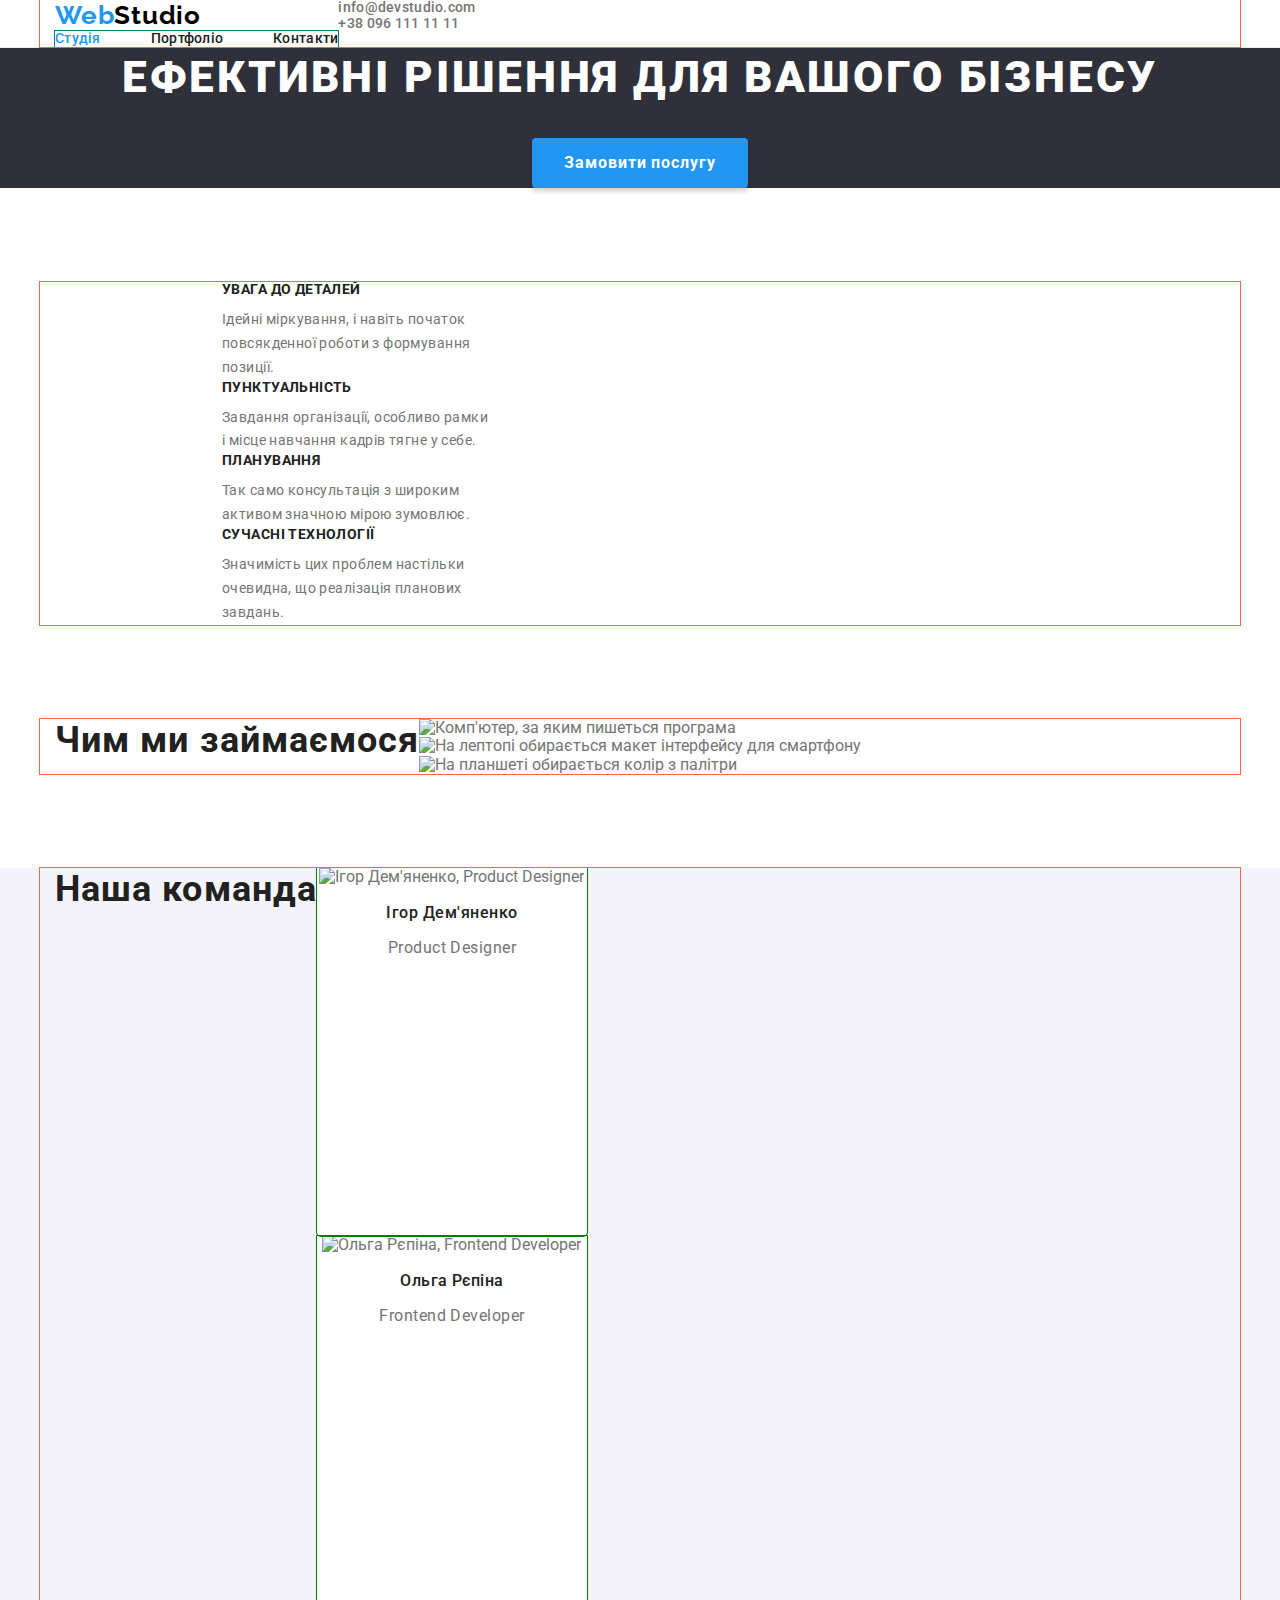
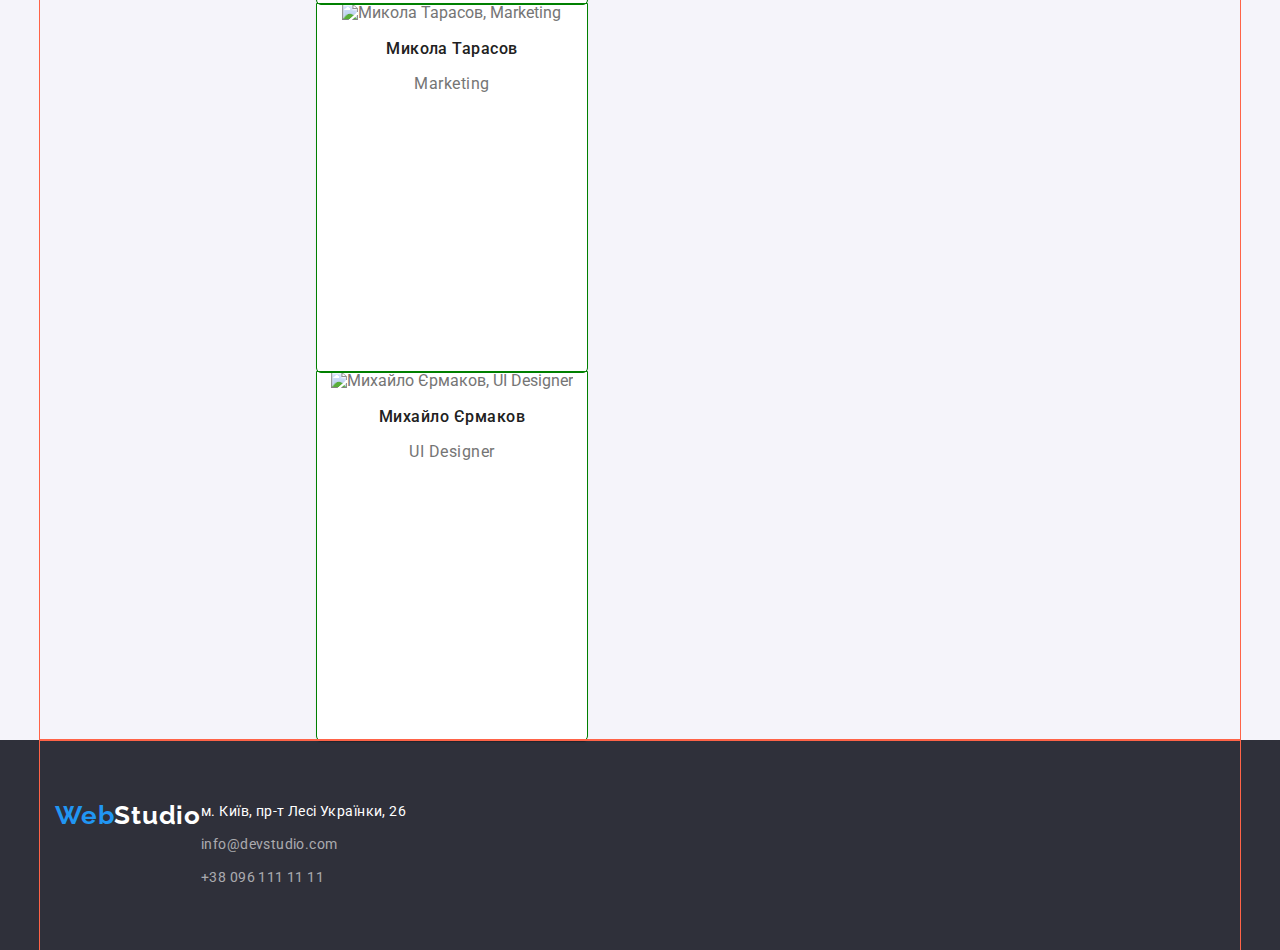
==== index.html @ 44d09bb9 "Block model is finished" ====
<!DOCTYPE html>
<html lang="uk">
<head>
    <meta charset="UTF-8">
    <meta http-equiv="X-UA-Compatible" content="IE=edge">
    <meta name="viewport" content="width=device-width, initial-scale=1.0">
    <title>Document</title>
    <link
        href="https://cdnjs.cloudflare.com/ajax/libs/modern-normalize/1.1.0/modern-normalize.min.css"
        rel="stylesheet"
    >
    <link 
        href="https://fonts.googleapis.com/css2?family=Raleway:wght@700&family=Roboto:wght@400;500;700;900&display=swap"
        rel="stylesheet"
    >
    <link rel="stylesheet" href="./css/styles.css">
</head>
<body class="page">
    <!-- Шапка сайту-->
    <header class="header">
        <div class="container">
            <nav class="site-nav">
                <a href="./index.html" class="logo">
                    <span class="accent">Web</span>Studio
                </a>
                <ul class="site-nav-list">
                    <li class="item"><a href="./index.html" class="link current">Студія</a></li>
                    <li class="item"><a href="./portfolio.html" class="link">Портфоліо</a></li>
                    <li class="item"><a href="" class="link">Контакти</a></li>
                </ul>
            </nav>

            <ul class="contacts-list">
                <li>
                    <a href="mailto:info@devstudio.com"  class="contact-list email">info@devstudio.com</a>
                </li>
                <li>
                    <a href="tel:+380961111111" class="contact-list tel">+38 096 111 11 11</a>
                </li>
            </ul> 
        </div>
    </header>

    <!-- Унікальна інформація -->
    <main>
            <!-- Герой -->
    <section class="hero">
        <h1 class="hero-title">Ефективні рішення для вашого бізнесу</h1>
        <button type="button" class="primary-button">Замовити послугу</button>
    </section>

    <!-- Переваги -->
    <section>
        <div class="container">
            <h2 class="benefit-head">Наші переваги</h2>
            <ul class="benefits-list">
                <li>
                    <h3 class="benefit-title">УВАГА ДО ДЕТАЛЕЙ</h3>
                    <p class="benefit-description">
                    Ідейні міркування, і навіть 
                    початок повсякденної роботи
                    з формування позиції.
                    </p>
                </li>
                <li>
                    <h3 class="benefit-title">ПУНКТУАЛЬНІСТЬ</h3>
                    <p class="benefit-description">
                    Завдання організації, особливо рамки
                    і місце навчання кадрів тягне у себе.
                    </p>
                </li>
                <li>
                    <h3 class="benefit-title">ПЛАНУВАННЯ</h3>
                    <p class="benefit-description">
                    Так само консультація з широким
                    активом значною мірою зумовлює.
                    </p>
                </li>
                <li>
                    <h3 class="benefit-title">СУЧАСНІ ТЕХНОЛОГІЇ</h3>
                    <p class="benefit-description">
                    Значимість цих проблем настільки очевидна,
                    що реалізація планових завдань.
                    </p>
                </li>
            </ul>
        </div>
    </section>

    <!-- Чим ми займаємося -->
    <section>
        <div class="container">
            <h2 class="tasks-head">Чим ми займаємося</h2>
            <ul class="tasks-list">
                <li><img src="./images/trade-1.jpg" alt="Комп'ютер, за яким пишеться програма" width="370" height="294"></li>
                <li><img src="./images/trade-2.jpg" alt="На лептопі обирається макет інтерфейсу для смартфону" width="370" height="294"></li>
                <li><img src="./images/trade-3.jpg" alt="На планшеті обирається колір з палітри" width="370" height="294"></li>
            </ul>
        </div>
    </section>
    
    <!-- Наша команда -->
    <section class="team">
        <div class="container">
                <h2 class="team-head">Наша команда</h2>
            <ul class="employee-list">
                <li class="employee-card">
                    <img src="./images/card-1.jpg" alt="Ігор Дем'яненко, Product Designer" width="270" height="260">
                    <h3 class="employee-name">Ігор Дем'яненко</h3>
                    <p class="position">Product Designer</p>
                </li>
                <li class="employee-card">
                    <img src="./images/card-2.jpg" alt="Ольга Рєпіна, Frontend Developer" width="270" height="260">
                    <h3 class="employee-name">Ольга Рєпіна</h3>
                    <p class="position">Frontend Developer</p>
                </li>
                <li class="employee-card">
                    <img src="./images/card-3.jpg" alt="Микола Тарасов, Marketing" width="270" height="260">
                    <h3 class="employee-name">Микола Тарасов</h3>
                    <p class="position">Marketing</p>
                </li>
                <li class="employee-card">
                    <img src="./images/card-4.jpg" alt="Михайло Єрмаков, UI Designer" width="270" height="260">
                    <h3 class="employee-name">Михайло Єрмаков</h3>
                    <p class="position">UI Designer</p>
                </li>
            </ul>
        </div>
    </section>
    </main>

    <!-- Футер -->
    <footer class="footer">
        <div class="container">
            <a href="./index.html" class="logo-footer">
                <span class="accent">Web</span>Studio
            </a>
            <address>
                <p class="address">м. Київ, пр-т Лесі Українки, 26</p>
                <ul class="contacts-footer-list">
                    <li class="contact-item">
                        <a href="mailto:info@devstudio.com" class="footer-contact">info@devstudio.com</a>
                    </li>
                    <li class="contact-item">
                        <a href="tel:+380961111111" class="footer-contact">+38 096 111 11 11</a>
                    </li>
                </ul>
            </address>
        </div>
    </footer>
</body>
</html>
---- css/styles.css ----
:root {
    --background-primary-color: #F5F5F5;
    --background-secondary-color: #F5F4FA;
    --primary-text-color: #757575;
    --headlines: #212121;
    --accent-color: #2196F3;
    --footer-background-color: #2F303A;
    --header-background-color: #FFFFFF;
    --logo-black-color: #000000;
    --portfolio-border:#EEEEEE;
    --header-border: #ECECEC;
}

.page {
    /* background-color: var(--background-primary-color); */
    background-color: var(--header-background-color);
    color: var(--primary-text-color);
    font-family: 'Roboto', sans-serif;
}

h1,
h2,
ul,
p {
    margin: 0;
    padding-left: 0;
    padding-right: 0;
}

/* CONTAINER */

.container {
    display: flex;

    width: 1200px;
    padding-left: 15px;
    padding-right: 15px;
    outline: 1px solid tomato;
    margin-right: auto;
    margin-left: auto;
    margin-bottom: 94px;
}

.site-nav-list {
    display: flex;
    outline: 1px solid teal;
}

.site-nav-list .item + .item {
    /* outline: 1px solid teal; */
    margin-left: 50px;
}

header > .container,
.team > .container,
footer > .container {
    margin-bottom: 0px;
}

footer > .container {
    padding-top: 60px;
    padding-bottom: 60px;
}

/* Header */

.header {
    background-color: var(--header-background-color);
    border-bottom: 1px solid var(--header-border);
}

.logo {
    font-family: 'Raleway', sans-serif;
    font-weight: 700;
    font-size: 26px;
    line-height: 1.19;
    letter-spacing: 0.03em;
    color: var(--logo-black-color);

    text-decoration: none;

}

.accent {
    color: var(--accent-color);
}

/* Site navigation list */

.site-nav-list {
    font-weight: 500;
    font-size: 14px;
    line-height: 1.14;

    letter-spacing: 0.02em;

    list-style-type: none;
}

.link {
    color: var(--headlines);
    text-decoration: none;
}

.link:hover,
.link:focus,
.link:active {
    color: var(--accent-color);
}

.current {
    color: var(--accent-color);
}


/* Contact list */

.contacts-list {
    font-weight: 500;
    font-size: 14px;
    line-height: 1.14;

    letter-spacing: 0.02em;

    list-style-type: none; 
}

.email {
    color: var(--primary-text-color);
    text-decoration: none;
}

.email:hover,
.email:focus {
    color: var(--accent-color);
}

.tel {
    color: var(--primary-text-color);
    text-decoration: none;
}

.tel:hover,
.tel:focus {
    color: var(--accent-color);
}

/* Герой */

.hero {
    background-color: var(--footer-background-color);
    text-align: center;
    margin-bottom: 94px;
}

.hero-title {
    margin-bottom: 30px;

    font-weight: 900;
    font-size: 44px;
    line-height: 1.36;
    text-align: center;
    letter-spacing: 0.06em;
    text-transform: uppercase;
    color: var(--header-background-color);
}

.primary-button {
    border-radius: 4px;
    padding: 10px 32px;
    min-width: 216px;

    background-color: var(--accent-color);
    box-shadow: 0px 4px 4px rgba(0, 0, 0, 0.15);
    font-family: 'Roboto', sans-serif;
    font-weight: 700;
    font-size: 16px;
    line-height: 1.88;
    text-align: center;
    letter-spacing: 0.06em;
    color: var(--header-background-color);
    border: transparent;
    cursor: pointer;
}

/* Переваги */

.benefit-head {
    color: transparent;
    height: 0;
}

.benefits-list {
    list-style-type: none;
}

.benefit-title {
    width: 270px;
    margin-bottom: 10px;
    margin-top: 0;

    font-weight: 700;
    font-size: 14px;
    line-height: 1.14;
    letter-spacing: 0.03em;
    text-transform: uppercase;
    color: var(--headlines);
}

.benefit-description {
    width: 270px;

    font-size: 14px;
    line-height: 1.71;
    letter-spacing: 0.03em;
}

/* Чим ми займаємося */

.tasks-head {
    font-weight: 700;
    font-size: 36px;
    line-height: 1.17;
    text-align: center;

    letter-spacing: 0.03em;

    color: var(--headlines);
}

.tasks-list {
    list-style-type: none;
}

/* Наша команда */

.team {
    background-color: var(--background-secondary-color);
}

.team-head {
    margin-bottom: 50px;

    font-weight: 700;
    font-size: 36px;
    line-height: 1.17;
    text-align: center;
    letter-spacing: 0.03em;
    color: var(--headlines);
}

.employee-list {
    list-style-type: none;
}

.employee-card {
    width: 270px;
    height: 368px;
    border-radius: 0px 0px 4px 4px;

    background-color: var(--header-background-color);
    box-shadow: 0px 1px 3px rgba(0, 0, 0, 0.12), 0px 1px 1px rgba(0, 0, 0, 0.14), 0px 2px 1px rgba(0, 0, 0, 0.2);
    outline: 1px solid green;
    text-align: center;
}

.employee-name {
    font-weight: 500;
    font-size: 16px;
    line-height: 1.19;
    letter-spacing: 0.03em;
    color: var(--headlines);
}

.position {
    font-size: 16px;
    line-height: 1.19;

    letter-spacing: 0.03em;
}

/* Футер */

.footer {
    /* padding-top: 60px; */

    background-color: var(--footer-background-color);
}

.logo-footer {
    display: inline-block;
    margin-bottom: 20px;


    font-family: 'Raleway', sans-serif;
    font-weight: 700;
    font-size: 26px;
    line-height: 1.19;
    letter-spacing: 0.03em;
    color: var(--header-background-color);
    text-decoration: none;    
}

.address {
    margin-bottom: 9px;

    font-style: normal;
    font-weight: 400;
    font-size: 14px;
    line-height: 1.71;
    letter-spacing: 0.03em;
    color: var(--header-background-color);
}

.contacts-footer-list {
    list-style-type: none;
}

/* .contacts-footer-list:not(the-last-child) {
    margin-bottom: 9px;
} */

.footer-contact {
    font-style: normal;
    font-weight: 400;
    font-size: 14px;
    line-height: 1.71;
    letter-spacing: 0.03em;
    color: rgba(255, 255, 255, 0.6);
    text-decoration: none;
}

.contact-item:not(:last-child){
    /* display: inline-block; */
    margin-bottom: 9px;
}


.footer-contact:hover,
.footer-contact:focus {
    color: var(--accent-color);
}

/* Портфоліо */

.portfolio > .container {
    margin-bottom: 0;
}

.filter-list {
    margin-bottom: 34px;
    list-style-type: none;
}

.secondary-button {
    font-family: 'Roboto', sans-serif;
    font-weight: 500;
    font-size: 16px;
    line-height: 1.63;

    text-align: center;
    letter-spacing: 0.03em;

    background-color: var(--background-secondary-color);
    border: transparent;
    color: var(--headlines);
    cursor: pointer;
}

.secondary-button:hover,
.secondary-button:focus {
    background-color: var(--accent-color);
    color: var(--header-background-color);
}

.portfolio-head {
    color: transparent;
    height: 0;
}

.portfolio-list {
    list-style-type: none;
}

.project-card {
    width: 370px;
    height: 404px;
    border-radius: 0px 0px 4px 4px;
    padding: 0 24px 20px 24px;

    background-color: var(--header-background-color);
    border: 1px solid var(--portfolio-border);
    
}

.project-card > img {
    margin-left: -25px;
}

.project-name {
    margin-top: 20px;

    font-weight: 700;
    font-size: 18px;
    line-height: 2;
    letter-spacing: 0.06em;
    color: var(--headlines);
}

.project-description {
    margin-top: 4px;

    font-size: 16px;
    line-height: 1.88;
    letter-spacing: 0.03em;
    color: var(--primary-text-color);
    }

/* background-primary-color: #F5F5F5 */
/* background-secondary-color: #F5F4FA */
/* primary-text-color: #757575 */
/* headlines: #212121 */
/* accent-color: #2196F3 */
/* footer-background-color: #2F303A */
/* header-background-color: #FFFFFF */
/* logo-black-color:#000000 */
/* portfolio-border:#EEEEEE */
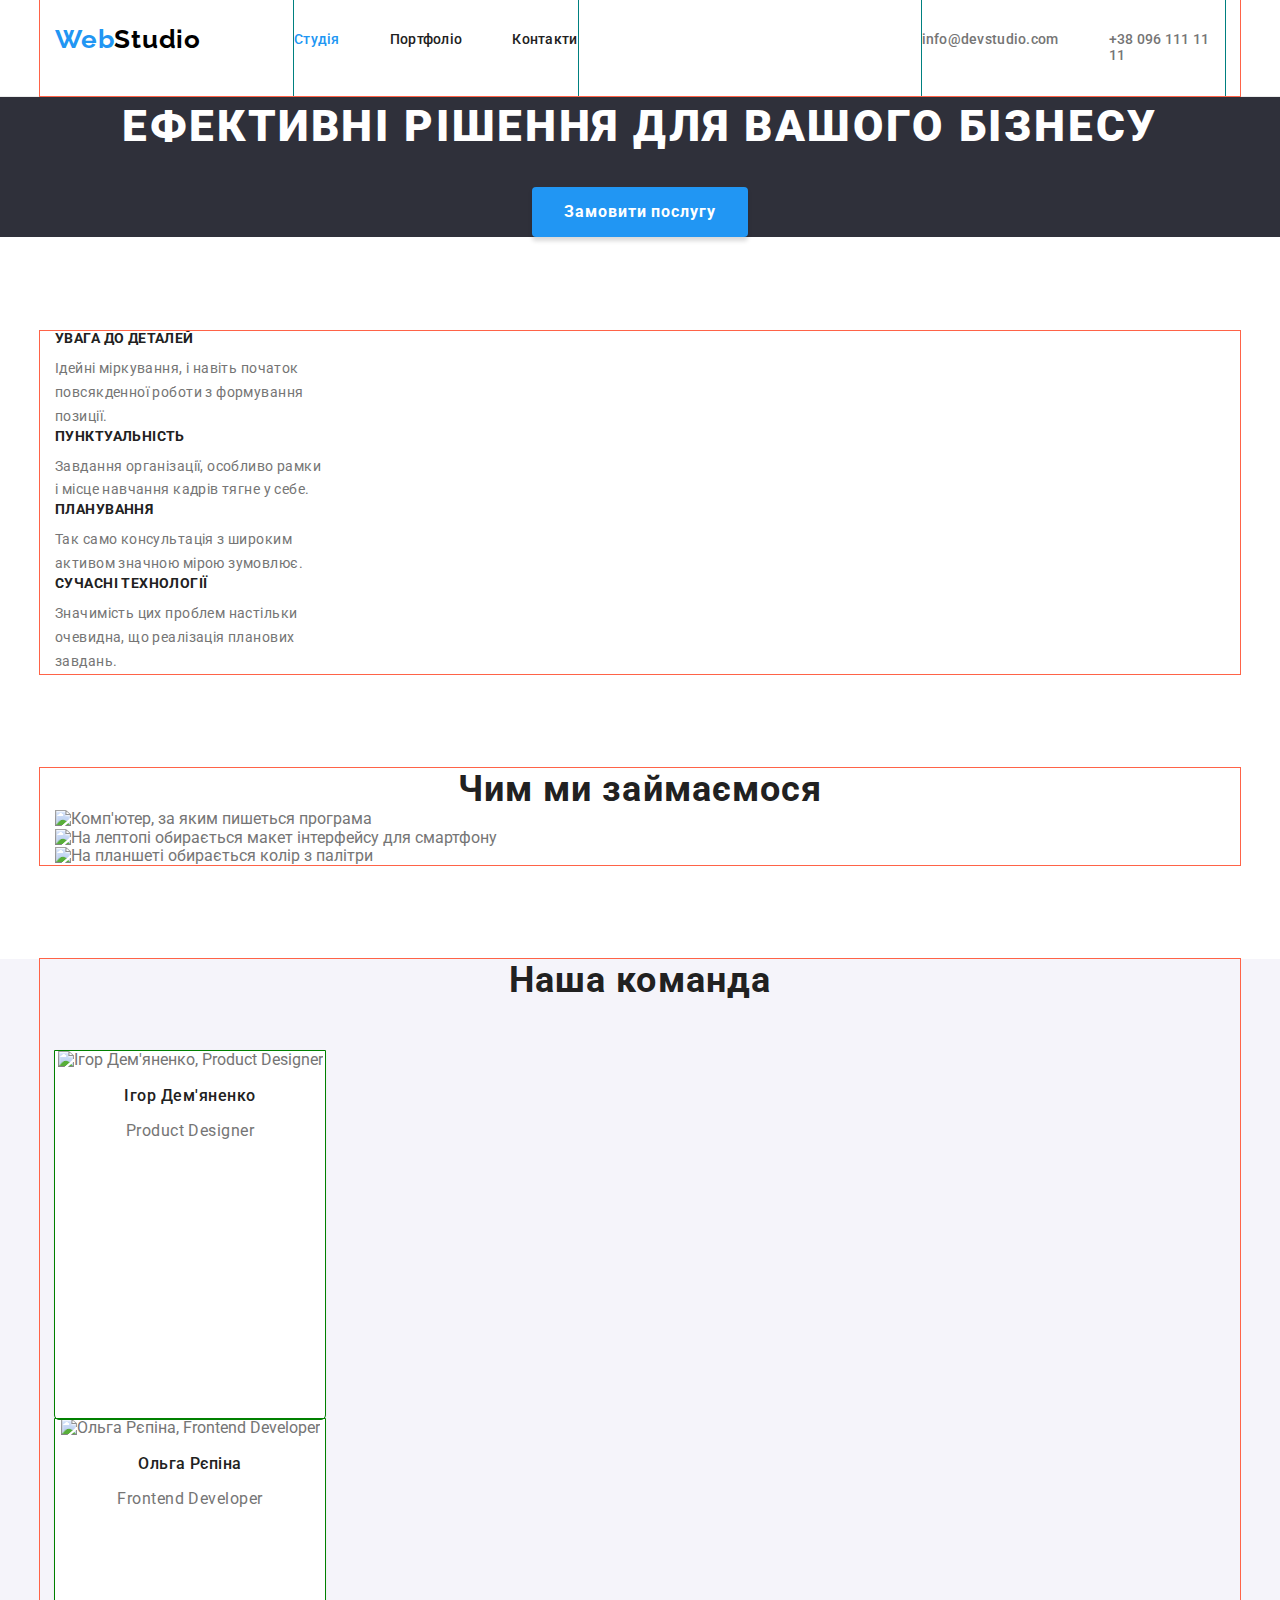
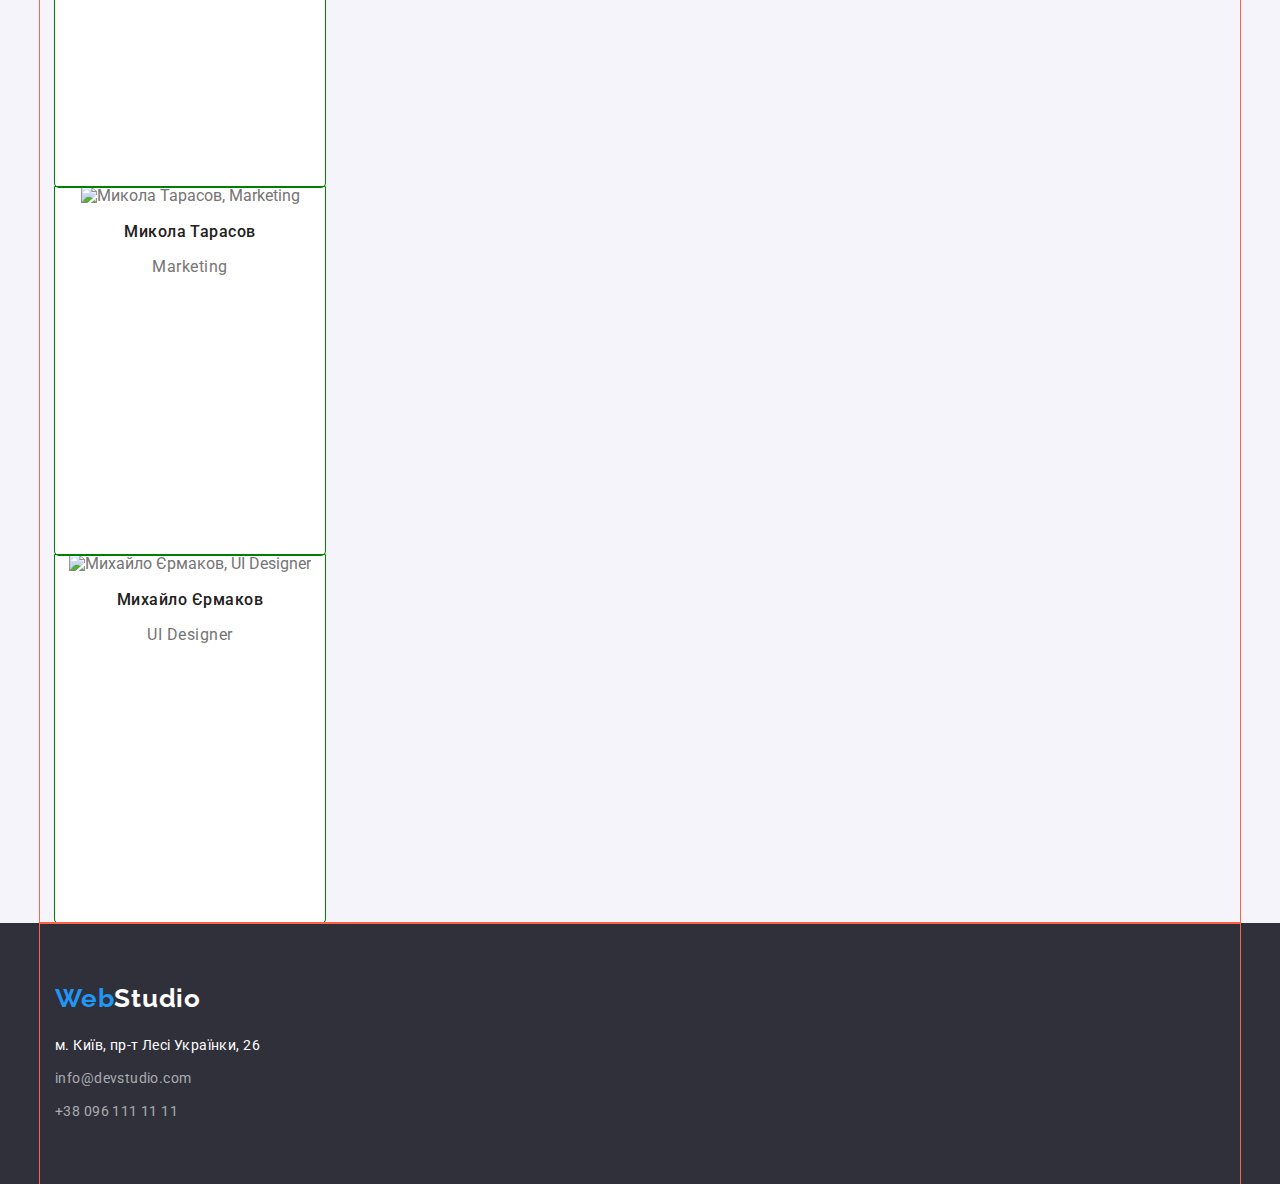
==== commit 4cf687a0: "flexheader finished" ====
--- a/index.html
+++ b/index.html
@@ -31,10 +31,10 @@
             </nav>
 
             <ul class="contacts-list">
-                <li>
+                <li class="item">
                     <a href="mailto:info@devstudio.com"  class="contact-list email">info@devstudio.com</a>
                 </li>
-                <li>
+                <li class="item">
                     <a href="tel:+380961111111" class="contact-list tel">+38 096 111 11 11</a>
                 </li>
             </ul> 
--- a/css/styles.css
+++ b/css/styles.css
@@ -30,8 +30,6 @@
 /* CONTAINER */
 
 .container {
-    display: flex;
-
     width: 1200px;
     padding-left: 15px;
     padding-right: 15px;
@@ -41,105 +39,117 @@
     margin-bottom: 94px;
 }
 
+.header > .container,
+.team > .container,
+.footer > .container {
+    margin-bottom: 0px;
+}
+
+.footer > .container {
+    padding-top: 60px;
+    padding-bottom: 60px;
+}
+
+.header > .container {
+    display: flex;
+    /* align-items: center; */
+}
+
+/* Header */
+
+.header {
+    background-color: var(--header-background-color);
+    border-bottom: 1px solid var(--header-border);
+}
+
+.header .logo {
+    padding-top: 24px;
+    padding-bottom: 25px;
+
+    font-family: 'Raleway', sans-serif;
+    font-weight: 700;
+    font-size: 26px;
+    line-height: 1.19;
+    letter-spacing: 0.03em;
+    color: var(--logo-black-color);
+    text-decoration: none;
+
+}
+
+.accent {
+    color: var(--accent-color);
+}
+
+
+/* Site navigation list */
+
 .site-nav-list {
     display: flex;
     outline: 1px solid teal;
+    margin-left: 93px;
+
+    list-style-type: none;
+}
+
+.site-nav {
+    display: flex;
 }
 
 .site-nav-list .item + .item {
-    /* outline: 1px solid teal; */
     margin-left: 50px;
 }
 
-header > .container,
-.team > .container,
-footer > .container {
-    margin-bottom: 0px;
-}
-
-footer > .container {
-    padding-top: 60px;
-    padding-bottom: 60px;
-}
-
-/* Header */
-
-.header {
-    background-color: var(--header-background-color);
-    border-bottom: 1px solid var(--header-border);
-}
-
-.logo {
-    font-family: 'Raleway', sans-serif;
-    font-weight: 700;
-    font-size: 26px;
-    line-height: 1.19;
-    letter-spacing: 0.03em;
-    color: var(--logo-black-color);
-
-    text-decoration: none;
-
-}
-
-.accent {
-    color: var(--accent-color);
-}
-
-/* Site navigation list */
-
-.site-nav-list {
+.site-nav-list .link {
+    display: block;
+    padding-top: 32px;
+    padding-bottom: 32px;
+
     font-weight: 500;
     font-size: 14px;
     line-height: 1.14;
-
     letter-spacing: 0.02em;
-
-    list-style-type: none;
-}
-
-.link {
     color: var(--headlines);
     text-decoration: none;
 }
 
 .link:hover,
 .link:focus,
-.link:active {
+.link:active,
+.site-nav-list .current {
     color: var(--accent-color);
 }
 
-.current {
-    color: var(--accent-color);
-}
-
-
 /* Contact list */
 
 .contacts-list {
+    display: flex;
+    outline: 1px solid teal;
+    margin-left: 344px;
+
+    
+    list-style-type: none; 
+}
+
+.contacts-list .item + .item{
+    margin-left: 50px;
+}
+
+.email,
+.tel {
+    display: block;
+    padding-top: 32px;
+    padding-bottom: 32px;
+
     font-weight: 500;
     font-size: 14px;
     line-height: 1.14;
-
     letter-spacing: 0.02em;
-
-    list-style-type: none; 
-}
-
-.email {
     color: var(--primary-text-color);
     text-decoration: none;
 }
 
 .email:hover,
-.email:focus {
-    color: var(--accent-color);
-}
-
-.tel {
-    color: var(--primary-text-color);
-    text-decoration: none;
-}
-
+.email:focus,
 .tel:hover,
 .tel:focus {
     color: var(--accent-color);
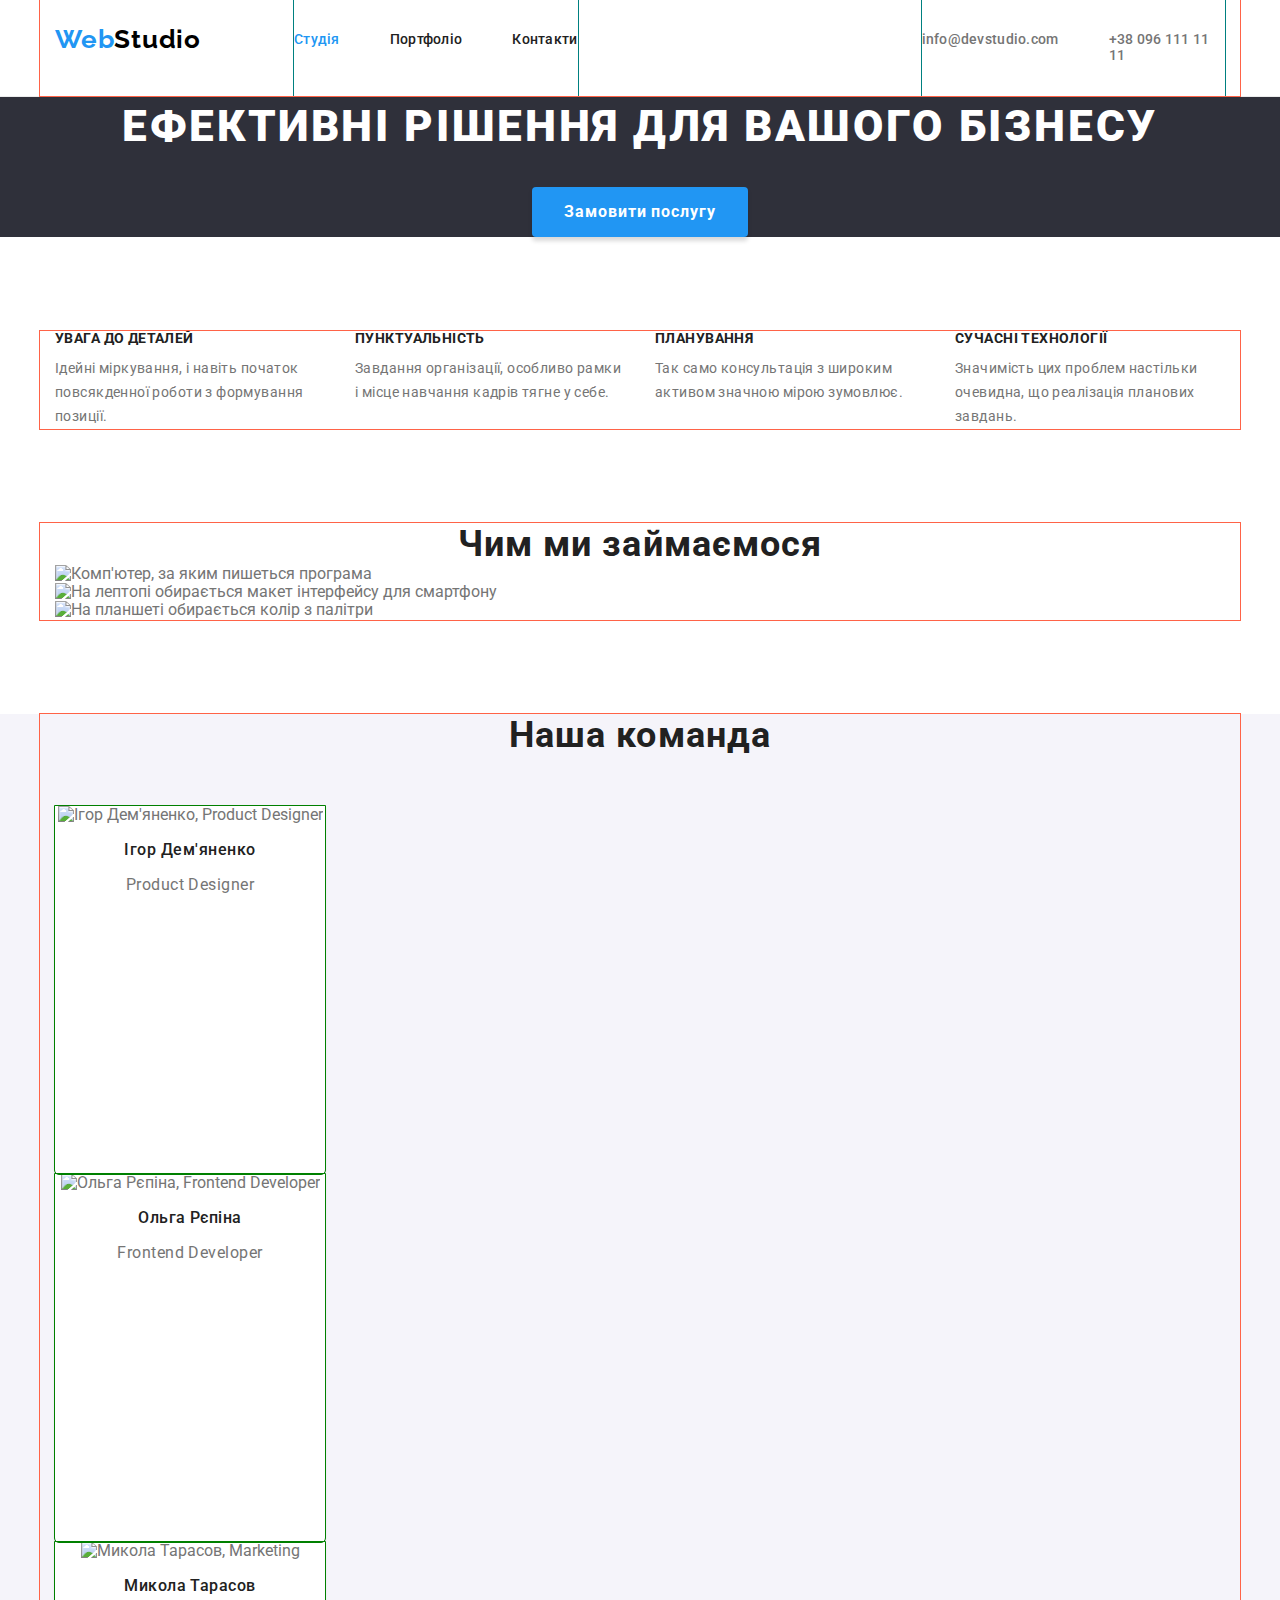
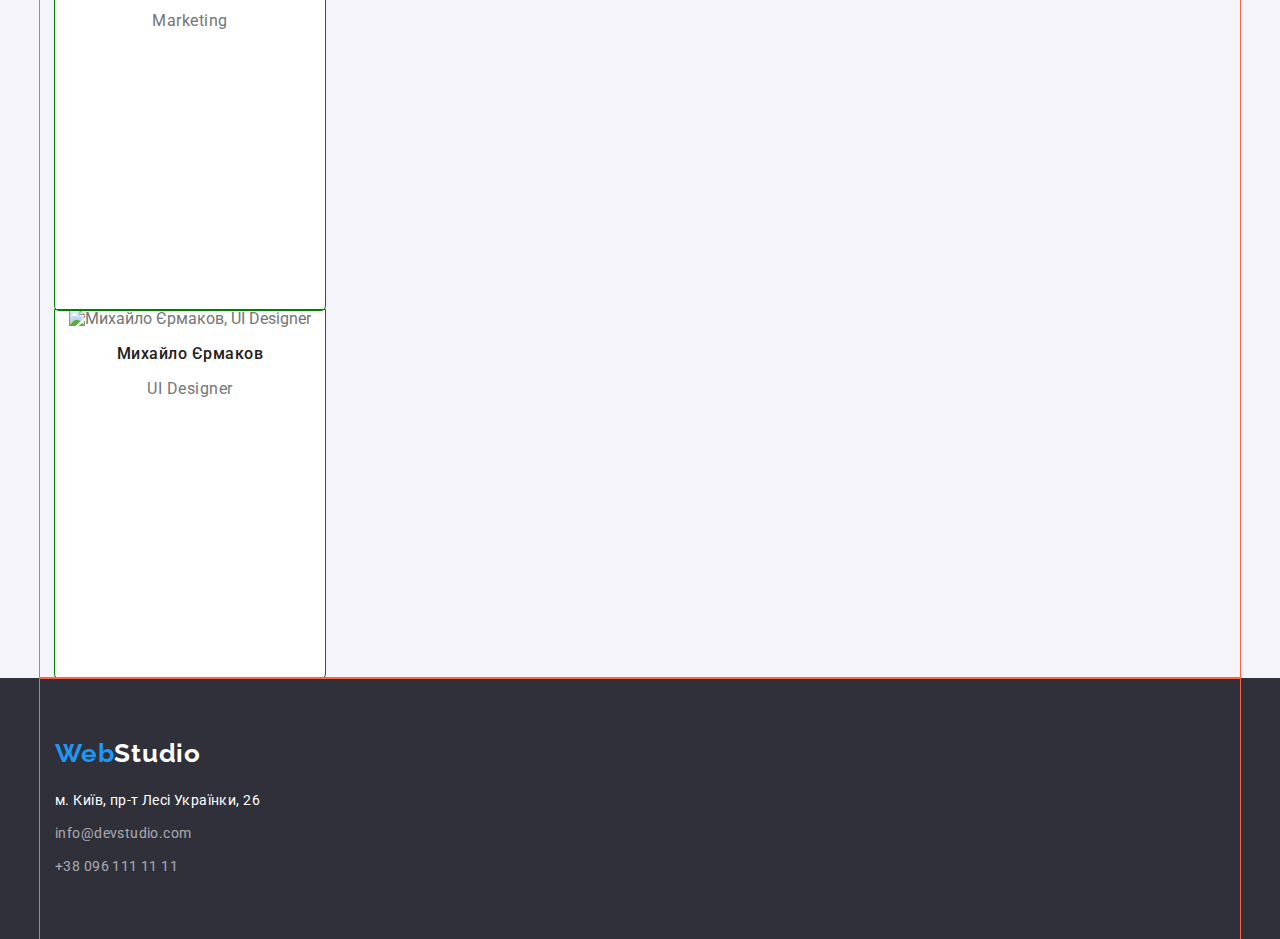
==== commit 6c7f16ff: "benegits are flexboxed" ====
--- a/index.html
+++ b/index.html
@@ -50,11 +50,11 @@
     </section>
 
     <!-- Переваги -->
-    <section>
+    <section class="benefits">
         <div class="container">
             <h2 class="benefit-head">Наші переваги</h2>
             <ul class="benefits-list">
-                <li>
+                <li class="item">
                     <h3 class="benefit-title">УВАГА ДО ДЕТАЛЕЙ</h3>
                     <p class="benefit-description">
                     Ідейні міркування, і навіть 
@@ -62,21 +62,21 @@
                     з формування позиції.
                     </p>
                 </li>
-                <li>
+                <li class="item">
                     <h3 class="benefit-title">ПУНКТУАЛЬНІСТЬ</h3>
                     <p class="benefit-description">
                     Завдання організації, особливо рамки
                     і місце навчання кадрів тягне у себе.
                     </p>
                 </li>
-                <li>
+                <li class="item">
                     <h3 class="benefit-title">ПЛАНУВАННЯ</h3>
                     <p class="benefit-description">
                     Так само консультація з широким
                     активом значною мірою зумовлює.
                     </p>
                 </li>
-                <li>
+                <li class="item">
                     <h3 class="benefit-title">СУЧАСНІ ТЕХНОЛОГІЇ</h3>
                     <p class="benefit-description">
                     Значимість цих проблем настільки очевидна,
--- a/css/styles.css
+++ b/css/styles.css
@@ -125,8 +125,7 @@
     display: flex;
     outline: 1px solid teal;
     margin-left: 344px;
-
-    
+        
     list-style-type: none; 
 }
 
@@ -201,14 +200,20 @@
 }
 
 .benefits-list {
-    list-style-type: none;
-}
+    display: flex;
+    justify-content: space-between;
+
+    list-style-type: none;
+}
+
+/* .benefits-list > .item {
+    background-color: tomato;
+} */
 
 .benefit-title {
     width: 270px;
     margin-bottom: 10px;
     margin-top: 0;
-
     font-weight: 700;
     font-size: 14px;
     line-height: 1.14;
@@ -219,7 +224,6 @@
 
 .benefit-description {
     width: 270px;
-
     font-size: 14px;
     line-height: 1.71;
     letter-spacing: 0.03em;
@@ -232,9 +236,7 @@
     font-size: 36px;
     line-height: 1.17;
     text-align: center;
-
-    letter-spacing: 0.03em;
-
+    letter-spacing: 0.03em;
     color: var(--headlines);
 }
 
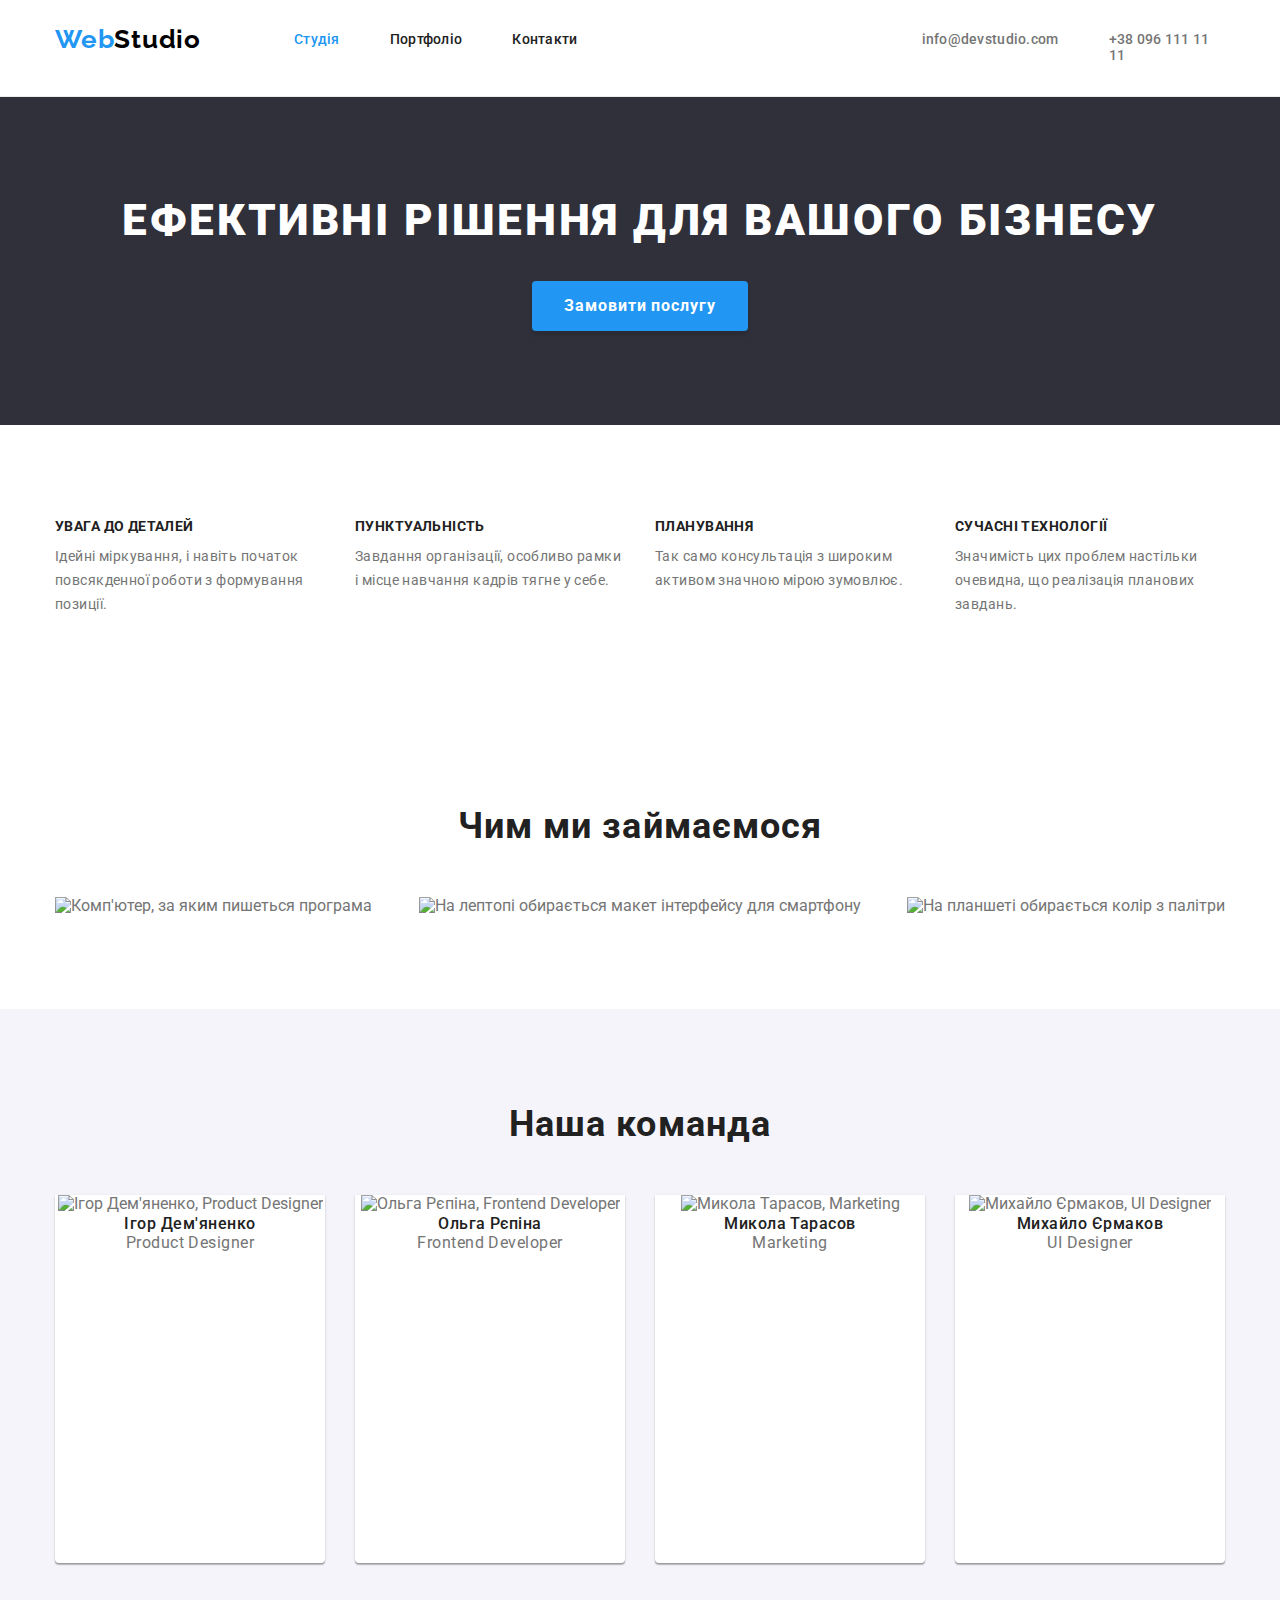
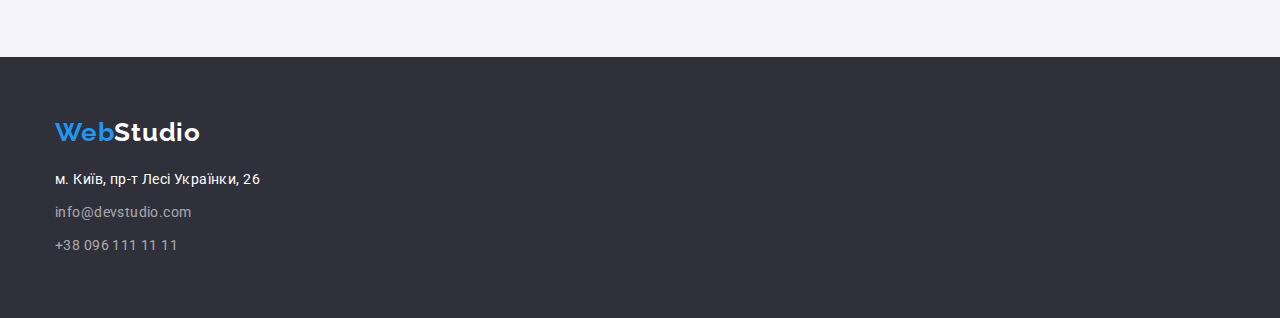
==== commit 3a8b0dc8: "Padding top and bottom of section" ====
--- a/index.html
+++ b/index.html
@@ -44,13 +44,13 @@
     <!-- Унікальна інформація -->
     <main>
             <!-- Герой -->
-    <section class="hero">
+    <section class="hero section">
         <h1 class="hero-title">Ефективні рішення для вашого бізнесу</h1>
         <button type="button" class="primary-button">Замовити послугу</button>
     </section>
 
     <!-- Переваги -->
-    <section class="benefits">
+    <section class="benefits section">
         <div class="container">
             <h2 class="benefit-head">Наші переваги</h2>
             <ul class="benefits-list">
@@ -88,7 +88,7 @@
     </section>
 
     <!-- Чим ми займаємося -->
-    <section>
+    <section class="tasks section">
         <div class="container">
             <h2 class="tasks-head">Чим ми займаємося</h2>
             <ul class="tasks-list">
@@ -100,7 +100,7 @@
     </section>
     
     <!-- Наша команда -->
-    <section class="team">
+    <section class="team section">
         <div class="container">
                 <h2 class="team-head">Наша команда</h2>
             <ul class="employee-list">
--- a/css/styles.css
+++ b/css/styles.css
@@ -20,6 +20,7 @@
 
 h1,
 h2,
+h3,
 ul,
 p {
     margin: 0;
@@ -27,16 +28,23 @@
     padding-right: 0;
 }
 
+/* SECTION */
+
+.section {
+    padding-top: 94px;
+    padding-bottom: 94px;
+}
+
 /* CONTAINER */
 
 .container {
     width: 1200px;
     padding-left: 15px;
     padding-right: 15px;
-    outline: 1px solid tomato;
     margin-right: auto;
     margin-left: auto;
-    margin-bottom: 94px;
+
+    /* outline: 1px solid tomato; */
 }
 
 .header > .container,
@@ -85,10 +93,10 @@
 
 .site-nav-list {
     display: flex;
-    outline: 1px solid teal;
     margin-left: 93px;
 
     list-style-type: none;
+    /* outline: 1px solid teal; */
 }
 
 .site-nav {
@@ -123,10 +131,10 @@
 
 .contacts-list {
     display: flex;
-    outline: 1px solid teal;
     margin-left: 344px;
         
     list-style-type: none; 
+    /* outline: 1px solid teal; */
 }
 
 .contacts-list .item + .item{
@@ -159,7 +167,6 @@
 .hero {
     background-color: var(--footer-background-color);
     text-align: center;
-    margin-bottom: 94px;
 }
 
 .hero-title {
@@ -206,10 +213,6 @@
     list-style-type: none;
 }
 
-/* .benefits-list > .item {
-    background-color: tomato;
-} */
-
 .benefit-title {
     width: 270px;
     margin-bottom: 10px;
@@ -232,6 +235,8 @@
 /* Чим ми займаємося */
 
 .tasks-head {
+    margin-bottom: 50px;
+
     font-weight: 700;
     font-size: 36px;
     line-height: 1.17;
@@ -241,6 +246,9 @@
 }
 
 .tasks-list {
+    display: flex;
+    justify-content: space-between;
+
     list-style-type: none;
 }
 
@@ -262,6 +270,9 @@
 }
 
 .employee-list {
+    display: flex;
+    justify-content: space-between;
+
     list-style-type: none;
 }
 
@@ -272,8 +283,8 @@
 
     background-color: var(--header-background-color);
     box-shadow: 0px 1px 3px rgba(0, 0, 0, 0.12), 0px 1px 1px rgba(0, 0, 0, 0.14), 0px 2px 1px rgba(0, 0, 0, 0.2);
-    outline: 1px solid green;
-    text-align: center;
+    text-align: center;
+    /* outline: 1px solid green; */
 }
 
 .employee-name {
@@ -356,23 +367,39 @@
 /* Портфоліо */
 
 .portfolio > .container {
-    margin-bottom: 0;
+    display: flex;
+    flex-direction: column;
 }
 
 .filter-list {
+    display: flex;
     margin-bottom: 34px;
-    list-style-type: none;
+    justify-content: center;
+    padding-bottom: 16px;
+    margin-bottom: 34px;
+
+    list-style-type: none;
+    /* outline: 1px solid teal; */
+}
+
+.filter-list .item + .item {
+    margin-left: 8px;
+}
+
+.filter-list .item {
+    /* outline: 1px solid teal; */
 }
 
 .secondary-button {
+    padding: 6px 22px;
+    border-radius: 4px;
+
     font-family: 'Roboto', sans-serif;
     font-weight: 500;
     font-size: 16px;
     line-height: 1.63;
-
-    text-align: center;
-    letter-spacing: 0.03em;
-
+    text-align: center;
+    letter-spacing: 0.03em;
     background-color: var(--background-secondary-color);
     border: transparent;
     color: var(--headlines);
@@ -381,6 +408,8 @@
 
 .secondary-button:hover,
 .secondary-button:focus {
+    padding: 6px 25px;
+
     background-color: var(--accent-color);
     color: var(--header-background-color);
 }
@@ -391,21 +420,31 @@
 }
 
 .portfolio-list {
-    list-style-type: none;
-}
-
-.project-card {
-    width: 370px;
+    display: flex;
+    flex-wrap: wrap;
+    margin-left: -30px;
+    margin-top: -30px;
+    /* justify-content: space-between; */
+
+    list-style-type: none;
+    outline: 1px solid teal;
+}
+
+.portfolio-list > .item {
+    /* width: 370px; */
+    flex-basis: calc(100% / 3 - 30px);
     height: 404px;
-    border-radius: 0px 0px 4px 4px;
     padding: 0 24px 20px 24px;
+    margin-left: 30px;
+    margin-top: 30px;
 
     background-color: var(--header-background-color);
     border: 1px solid var(--portfolio-border);
-    
-}
-
-.project-card > img {
+    border-radius: 0px 0px 4px 4px;
+    outline: 1px solid teal;
+}
+
+.portfolio-list > .item > .item-img {
     margin-left: -25px;
 }
 
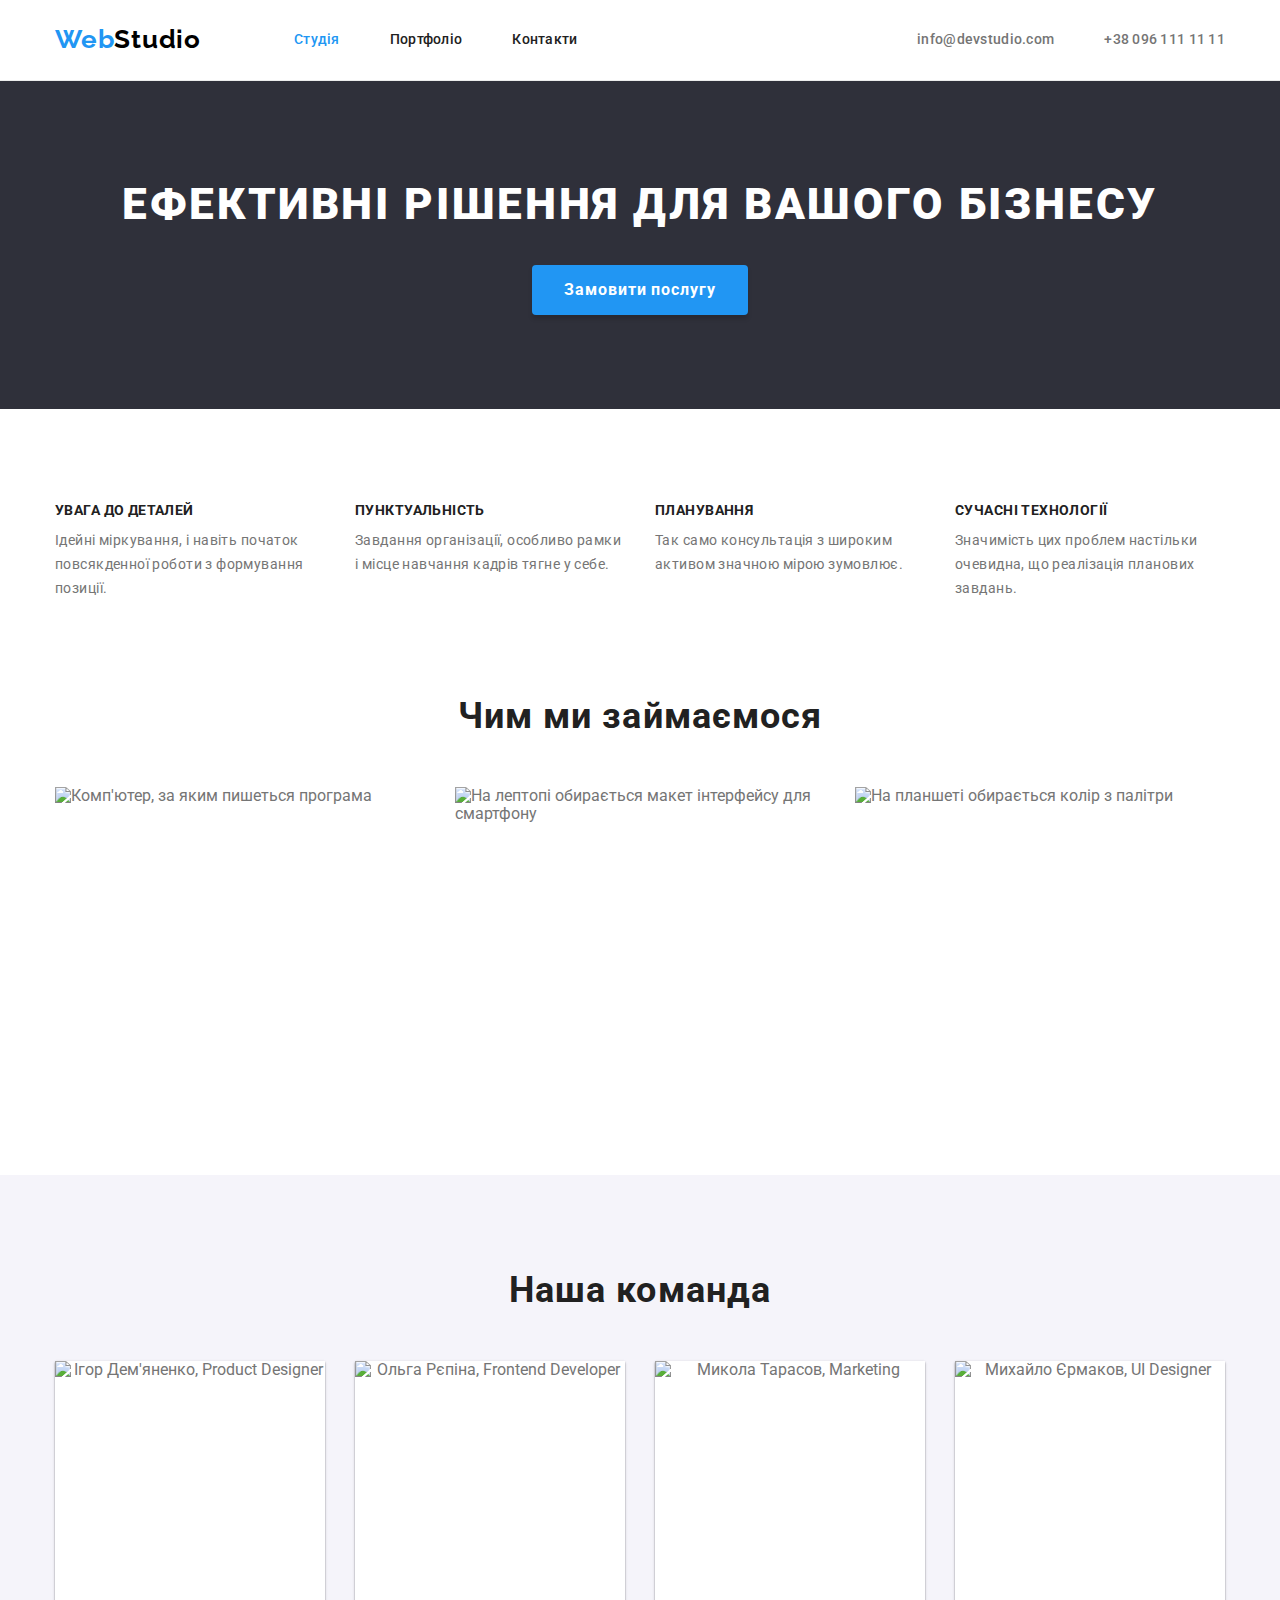
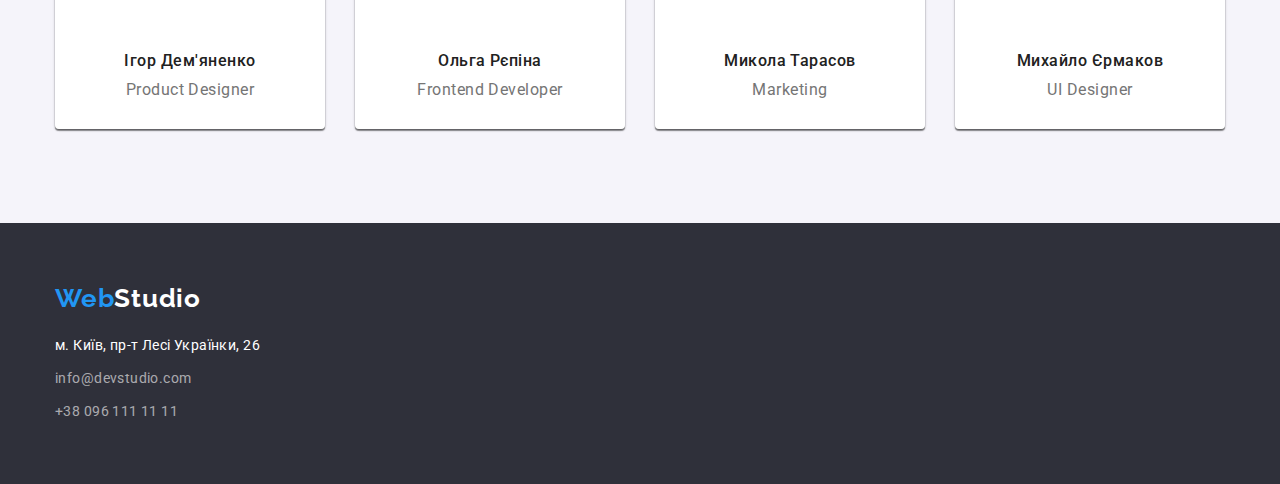
==== commit 0a46a259: "Team section corrected" ====
--- a/index.html
+++ b/index.html
@@ -105,24 +105,52 @@
                 <h2 class="team-head">Наша команда</h2>
             <ul class="employee-list">
                 <li class="employee-card">
-                    <img src="./images/card-1.jpg" alt="Ігор Дем'яненко, Product Designer" width="270" height="260">
-                    <h3 class="employee-name">Ігор Дем'яненко</h3>
-                    <p class="position">Product Designer</p>
+                    <article class="employee-card">
+                        <div class="employee-card-thumb">
+                            <img src="./images/card-1.jpg" alt="Ігор Дем'яненко, Product Designer" width="270" height="260">
+                        </div>
+            
+                        <div class="employee-card-content">
+                            <h3 class="employee-name">Ігор Дем'яненко</h3>
+                            <p class="position">Product Designer</p>
+                        </div>
+                    </article>
                 </li>
                 <li class="employee-card">
-                    <img src="./images/card-2.jpg" alt="Ольга Рєпіна, Frontend Developer" width="270" height="260">
-                    <h3 class="employee-name">Ольга Рєпіна</h3>
-                    <p class="position">Frontend Developer</p>
+                    <article class="employee-card">
+                        <div class="employee-card-thumb">
+                            <img src="./images/card-2.jpg" alt="Ольга Рєпіна, Frontend Developer" width="270" height="260">
+                        </div>
+            
+                        <div class="employee-card-content">
+                            <h3 class="employee-name">Ольга Рєпіна</h3>
+                            <p class="position">Frontend Developer</p>
+                        </div>
+                    </article>
                 </li>
                 <li class="employee-card">
-                    <img src="./images/card-3.jpg" alt="Микола Тарасов, Marketing" width="270" height="260">
-                    <h3 class="employee-name">Микола Тарасов</h3>
-                    <p class="position">Marketing</p>
+                    <article class="employee-card">
+                        <div class="employee-card-thumb">
+                            <img src="./images/card-3.jpg" alt="Микола Тарасов, Marketing" width="270" height="260">
+                        </div>
+            
+                        <div class="employee-card-content">
+                            <h3 class="employee-name">Микола Тарасов</h3>
+                            <p class="position">Marketing</p>
+                        </div>
+                    </article>
                 </li>
                 <li class="employee-card">
-                    <img src="./images/card-4.jpg" alt="Михайло Єрмаков, UI Designer" width="270" height="260">
-                    <h3 class="employee-name">Михайло Єрмаков</h3>
-                    <p class="position">UI Designer</p>
+                    <article class="employee-card">
+                        <div class="employee-card-thumb">
+                            <img src="./images/card-4.jpg" alt="Михайло Єрмаков, UI Designer" width="270" height="260">
+                        </div>
+            
+                        <div class="employee-card-content">
+                            <h3 class="employee-name">Михайло Єрмаков</h3>
+                            <p class="position">UI Designer</p>
+                        </div>
+                    </article>
                 </li>
             </ul>
         </div>
--- a/css/styles.css
+++ b/css/styles.css
@@ -9,6 +9,8 @@
     --logo-black-color: #000000;
     --portfolio-border:#EEEEEE;
     --header-border: #ECECEC;
+    --card-set-gap: 30px;
+    --border-thickness: 1px;f
 }
 
 .page {
@@ -28,6 +30,11 @@
     padding-right: 0;
 }
 
+img {
+    display: block;
+    max-width: 100%;
+}
+
 /* SECTION */
 
 .section {
@@ -43,8 +50,6 @@
     padding-right: 15px;
     margin-right: auto;
     margin-left: auto;
-
-    /* outline: 1px solid tomato; */
 }
 
 .header > .container,
@@ -96,7 +101,6 @@
     margin-left: 93px;
 
     list-style-type: none;
-    /* outline: 1px solid teal; */
 }
 
 .site-nav {
@@ -131,10 +135,9 @@
 
 .contacts-list {
     display: flex;
-    margin-left: 344px;
+    margin-left: auto;
         
     list-style-type: none; 
-    /* outline: 1px solid teal; */
 }
 
 .contacts-list .item + .item{
@@ -201,6 +204,10 @@
 
 /* Переваги */
 
+.benefits {
+    padding-bottom: 0px;
+}
+
 .benefit-head {
     color: transparent;
     height: 0;
@@ -284,10 +291,16 @@
     background-color: var(--header-background-color);
     box-shadow: 0px 1px 3px rgba(0, 0, 0, 0.12), 0px 1px 1px rgba(0, 0, 0, 0.14), 0px 2px 1px rgba(0, 0, 0, 0.2);
     text-align: center;
-    /* outline: 1px solid green; */
+}
+
+.employee-card-content {
+    padding-top: 30px;
+    padding-bottom: 30px;
 }
 
 .employee-name {
+    margin-bottom: 10px;
+
     font-weight: 500;
     font-size: 16px;
     line-height: 1.19;
@@ -379,15 +392,10 @@
     margin-bottom: 34px;
 
     list-style-type: none;
-    /* outline: 1px solid teal; */
 }
 
 .filter-list .item + .item {
     margin-left: 8px;
-}
-
-.filter-list .item {
-    /* outline: 1px solid teal; */
 }
 
 .secondary-button {
@@ -414,38 +422,37 @@
     color: var(--header-background-color);
 }
 
+/* Portfolio-list */
+
 .portfolio-head {
     color: transparent;
     height: 0;
 }
 
 .portfolio-list {
+    padding: 0;
+    margin: 0;
+    list-style: none;
+
     display: flex;
     flex-wrap: wrap;
-    margin-left: -30px;
-    margin-top: -30px;
-    /* justify-content: space-between; */
-
-    list-style-type: none;
-    outline: 1px solid teal;
-}
-
-.portfolio-list > .item {
-    /* width: 370px; */
-    flex-basis: calc(100% / 3 - 30px);
-    height: 404px;
-    padding: 0 24px 20px 24px;
-    margin-left: 30px;
-    margin-top: 30px;
+    margin-left: calc(-1 * var(--card-set-gap));
+    margin-top: calc(-1 * var(--card-set-gap));
+
+    list-style-type: none;
+}
+
+.portfolio-item {
+    flex-basis: calc(100% / 3 - var(--card-set-gap));
+    margin-left: var(--card-set-gap);
+    margin-top: var(--card-set-gap);
 
     background-color: var(--header-background-color);
     border: 1px solid var(--portfolio-border);
-    border-radius: 0px 0px 4px 4px;
-    outline: 1px solid teal;
-}
-
-.portfolio-list > .item > .item-img {
-    margin-left: -25px;
+}
+
+.project-card-content {
+    padding: 20px 24px;
 }
 
 .project-name {
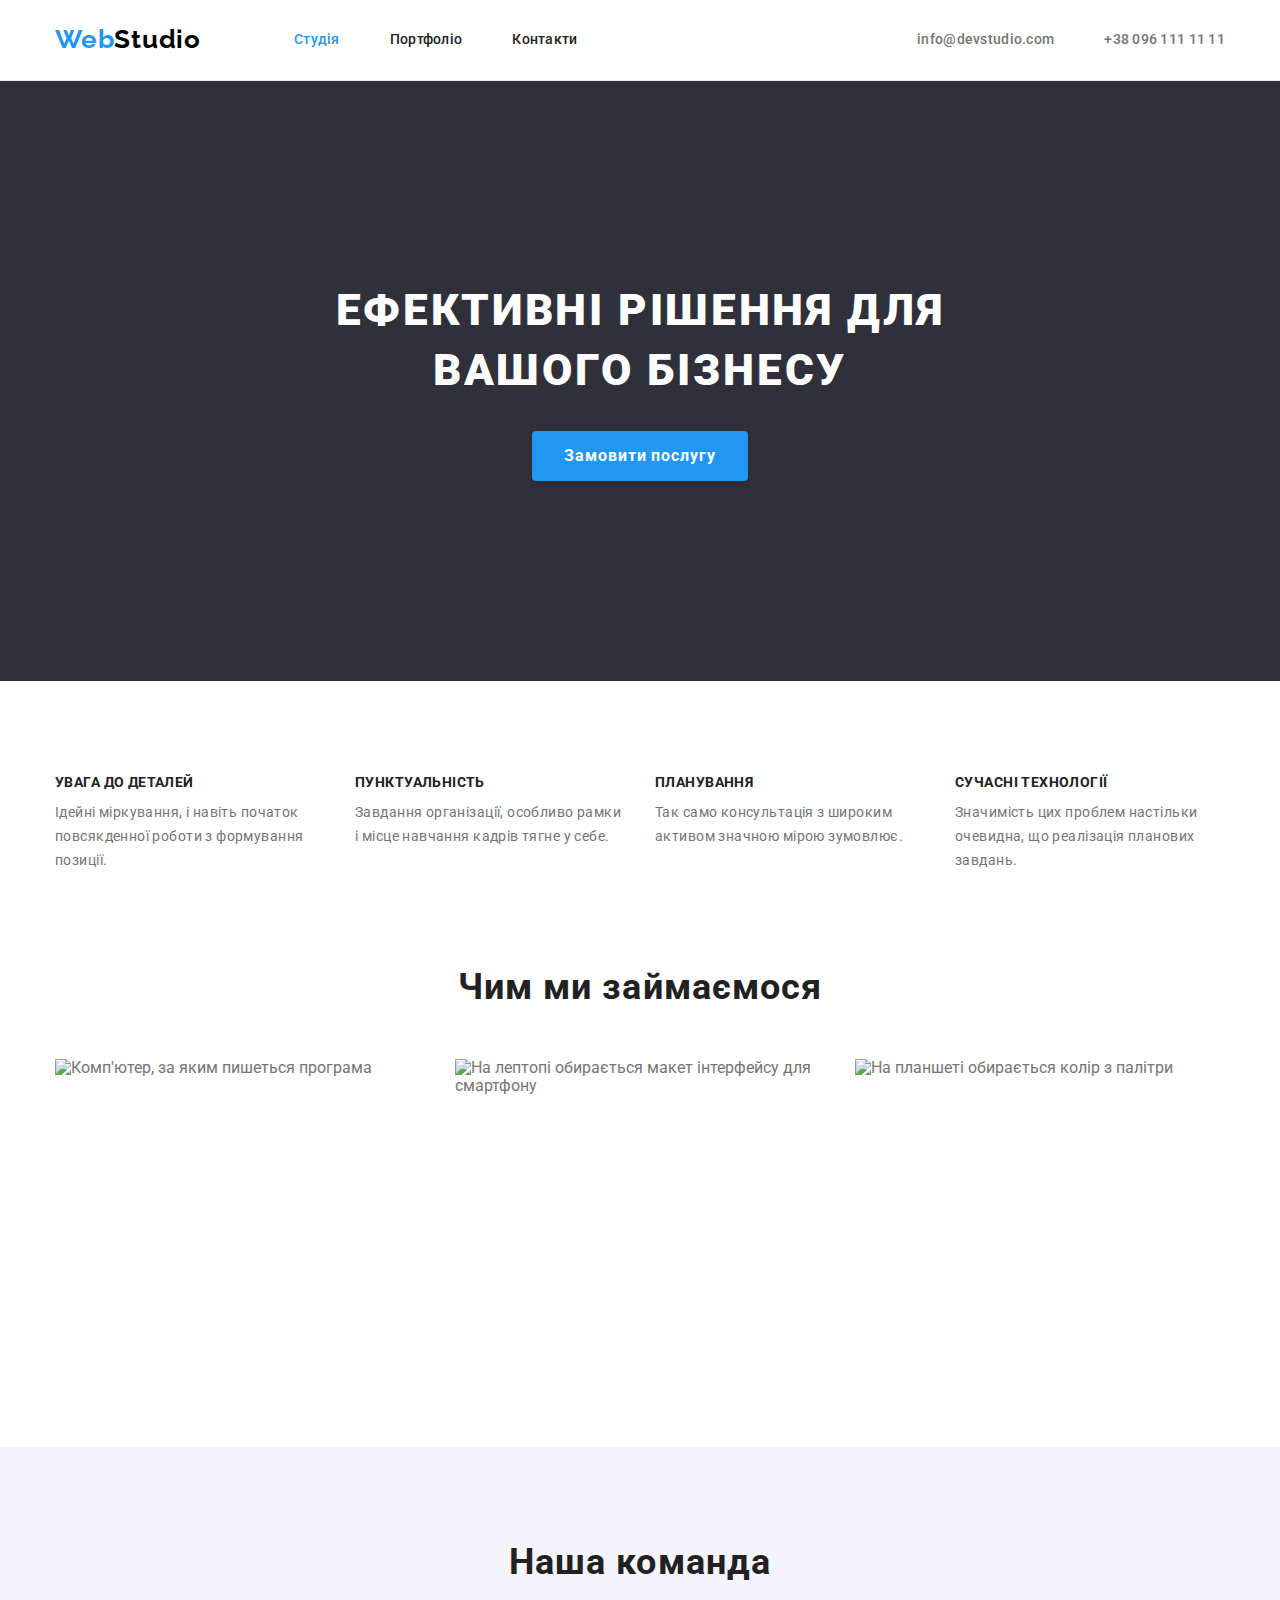
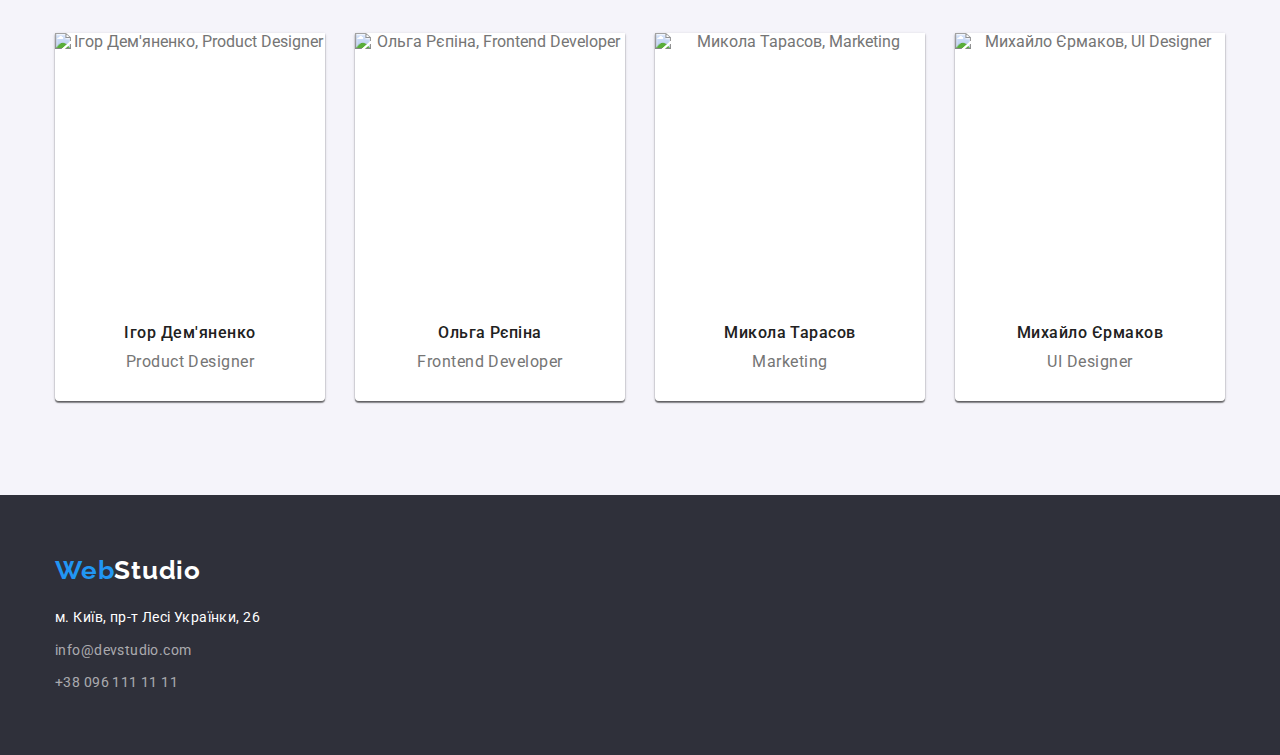
==== commit 01300752: "fixes after checking" ====
--- a/index.html
+++ b/index.html
@@ -4,7 +4,7 @@
     <meta charset="UTF-8">
     <meta http-equiv="X-UA-Compatible" content="IE=edge">
     <meta name="viewport" content="width=device-width, initial-scale=1.0">
-    <title>Document</title>
+    <title>WebStudio</title>
     <link
         href="https://cdnjs.cloudflare.com/ajax/libs/modern-normalize/1.1.0/modern-normalize.min.css"
         rel="stylesheet"
@@ -44,7 +44,7 @@
     <!-- Унікальна інформація -->
     <main>
             <!-- Герой -->
-    <section class="hero section">
+    <section class="hero">
         <h1 class="hero-title">Ефективні рішення для вашого бізнесу</h1>
         <button type="button" class="primary-button">Замовити послугу</button>
     </section>
--- a/css/styles.css
+++ b/css/styles.css
@@ -10,7 +10,6 @@
     --portfolio-border:#EEEEEE;
     --header-border: #ECECEC;
     --card-set-gap: 30px;
-    --border-thickness: 1px;f
 }
 
 .page {
@@ -53,14 +52,8 @@
 }
 
 .header > .container,
-.team > .container,
-.footer > .container {
+.team > .container {
     margin-bottom: 0px;
-}
-
-.footer > .container {
-    padding-top: 60px;
-    padding-bottom: 60px;
 }
 
 .header > .container {
@@ -170,10 +163,15 @@
 .hero {
     background-color: var(--footer-background-color);
     text-align: center;
+    padding-top: 200px;
+    padding-bottom: 200px;
 }
 
 .hero-title {
     margin-bottom: 30px;
+    margin-left: auto;
+    margin-right: auto;
+    width: 696px;
 
     font-weight: 900;
     font-size: 44px;
@@ -318,7 +316,14 @@
 /* Футер */
 
 .footer {
-    /* padding-top: 60px; */
+    padding-left: 15px;
+    padding-right: 15px;
+    margin-right: auto;
+    margin-left: auto;
+    margin-bottom: 0px;
+    padding-top: 60px;
+    padding-bottom: 60px;
+
 
     background-color: var(--footer-background-color);
 }
@@ -386,9 +391,7 @@
 
 .filter-list {
     display: flex;
-    margin-bottom: 34px;
     justify-content: center;
-    padding-bottom: 16px;
     margin-bottom: 34px;
 
     list-style-type: none;
@@ -456,8 +459,6 @@
 }
 
 .project-name {
-    margin-top: 20px;
-
     font-weight: 700;
     font-size: 18px;
     line-height: 2;
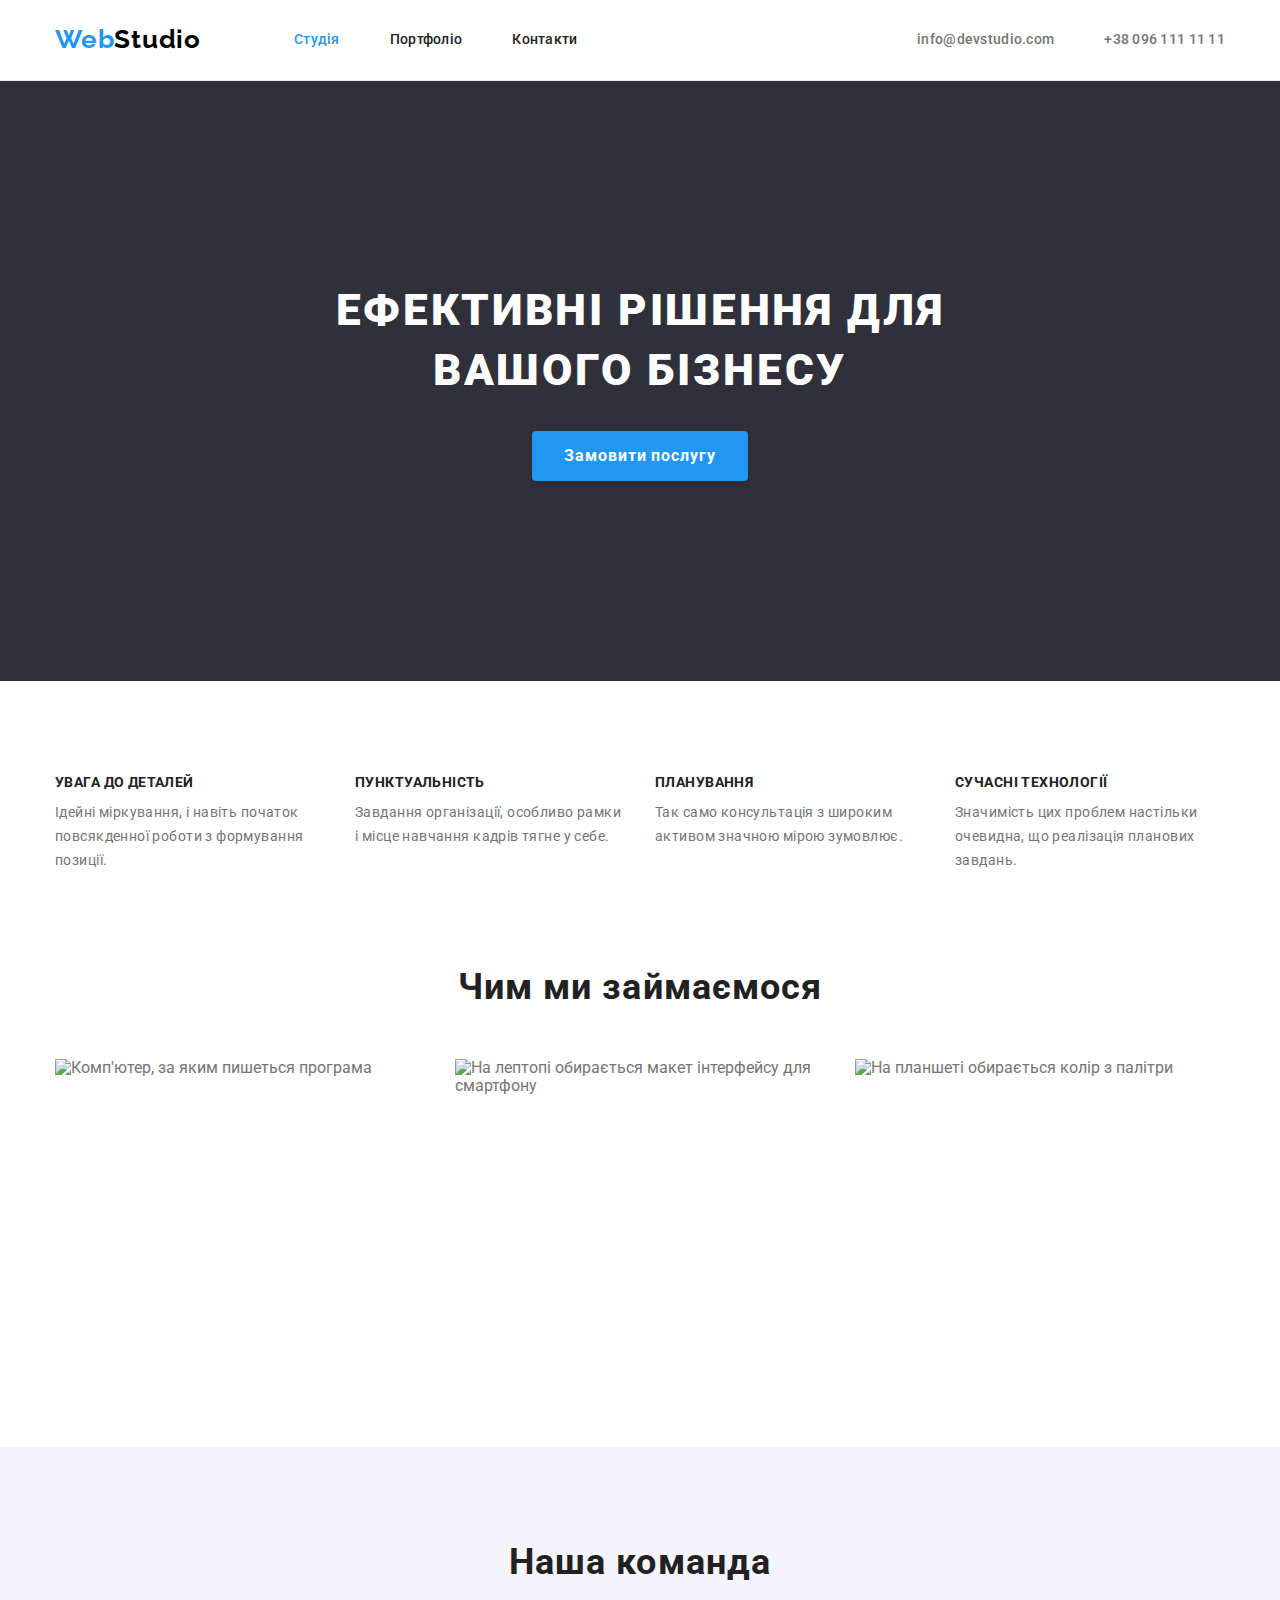
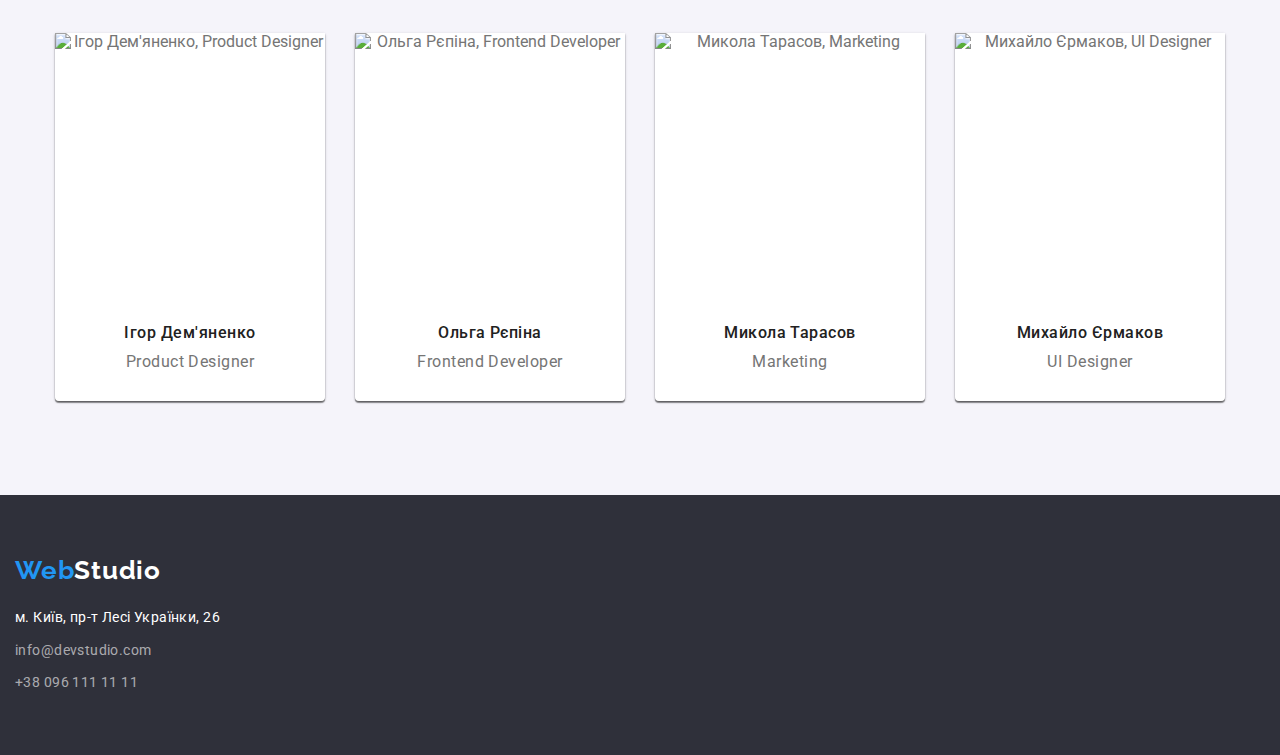
==== commit 9f064929: "fixes after checking 2" ====
--- a/index.html
+++ b/index.html
@@ -159,7 +159,7 @@
 
     <!-- Футер -->
     <footer class="footer">
-        <div class="container">
+        
             <a href="./index.html" class="logo-footer">
                 <span class="accent">Web</span>Studio
             </a>
@@ -174,7 +174,7 @@
                     </li>
                 </ul>
             </address>
-        </div>
+        
     </footer>
 </body>
 </html>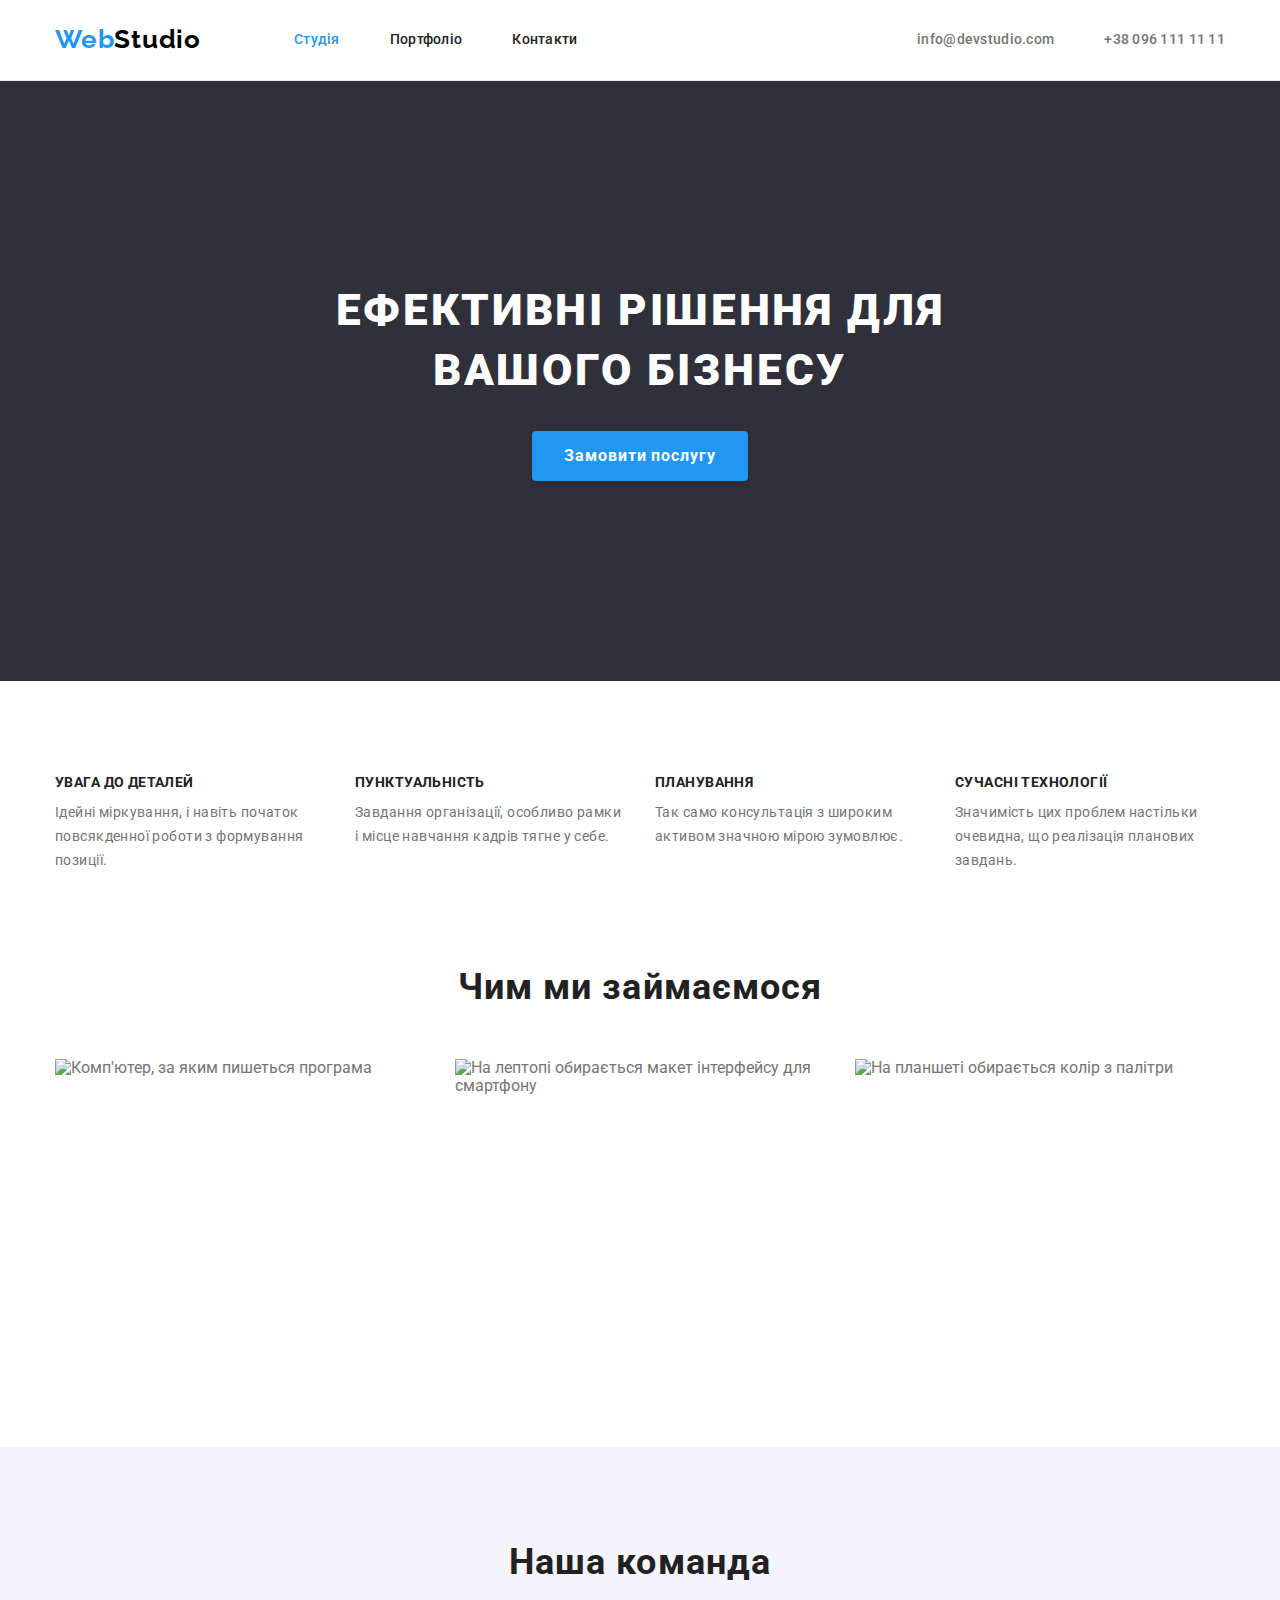
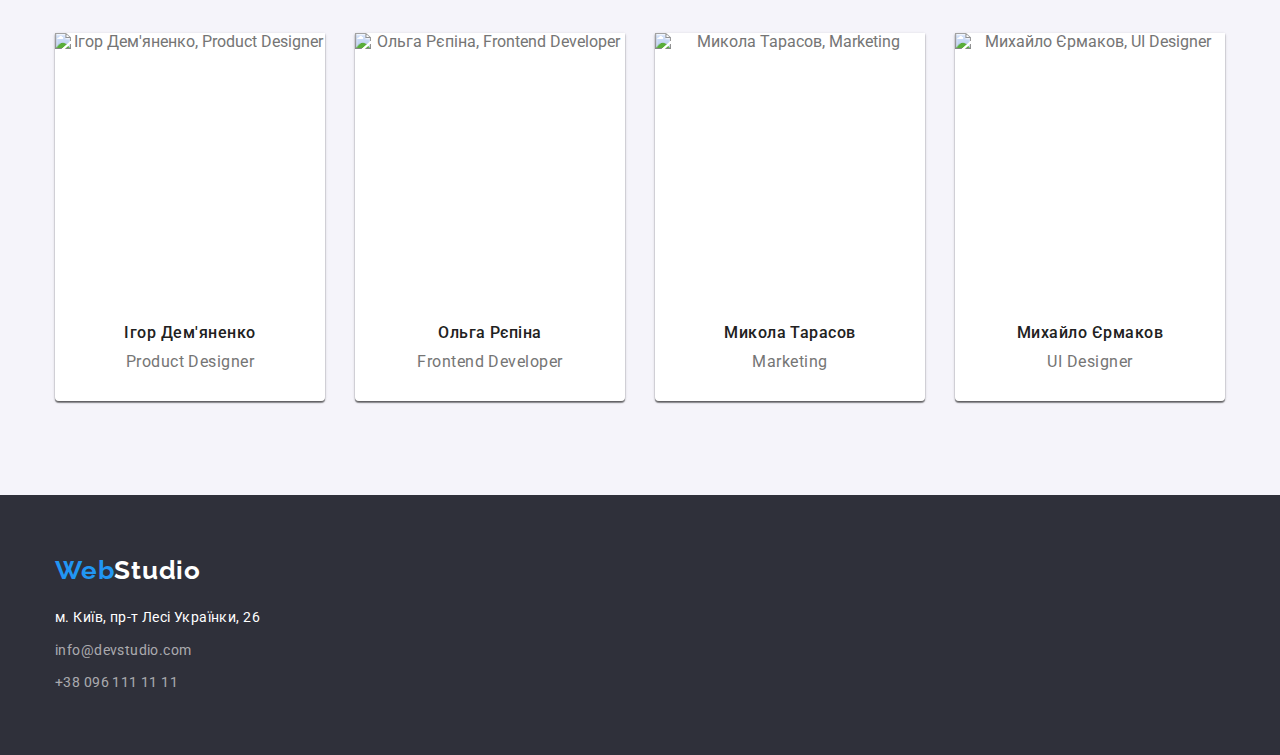
==== commit de9a3330: "fixes after checking 3" ====
--- a/index.html
+++ b/index.html
@@ -159,7 +159,7 @@
 
     <!-- Футер -->
     <footer class="footer">
-        
+        <div class="container">
             <a href="./index.html" class="logo-footer">
                 <span class="accent">Web</span>Studio
             </a>
@@ -174,7 +174,7 @@
                     </li>
                 </ul>
             </address>
-        
+        </div>
     </footer>
 </body>
 </html>--- a/css/styles.css
+++ b/css/styles.css
@@ -52,7 +52,8 @@
 }
 
 .header > .container,
-.team > .container {
+.team > .container
+.footer > .container {
     margin-bottom: 0px;
 }
 
@@ -316,14 +317,8 @@
 /* Футер */
 
 .footer {
-    padding-left: 15px;
-    padding-right: 15px;
-    margin-right: auto;
-    margin-left: auto;
-    margin-bottom: 0px;
     padding-top: 60px;
     padding-bottom: 60px;
-
 
     background-color: var(--footer-background-color);
 }
@@ -392,7 +387,7 @@
 .filter-list {
     display: flex;
     justify-content: center;
-    margin-bottom: 34px;
+    margin-bottom: 50px;
 
     list-style-type: none;
 }
